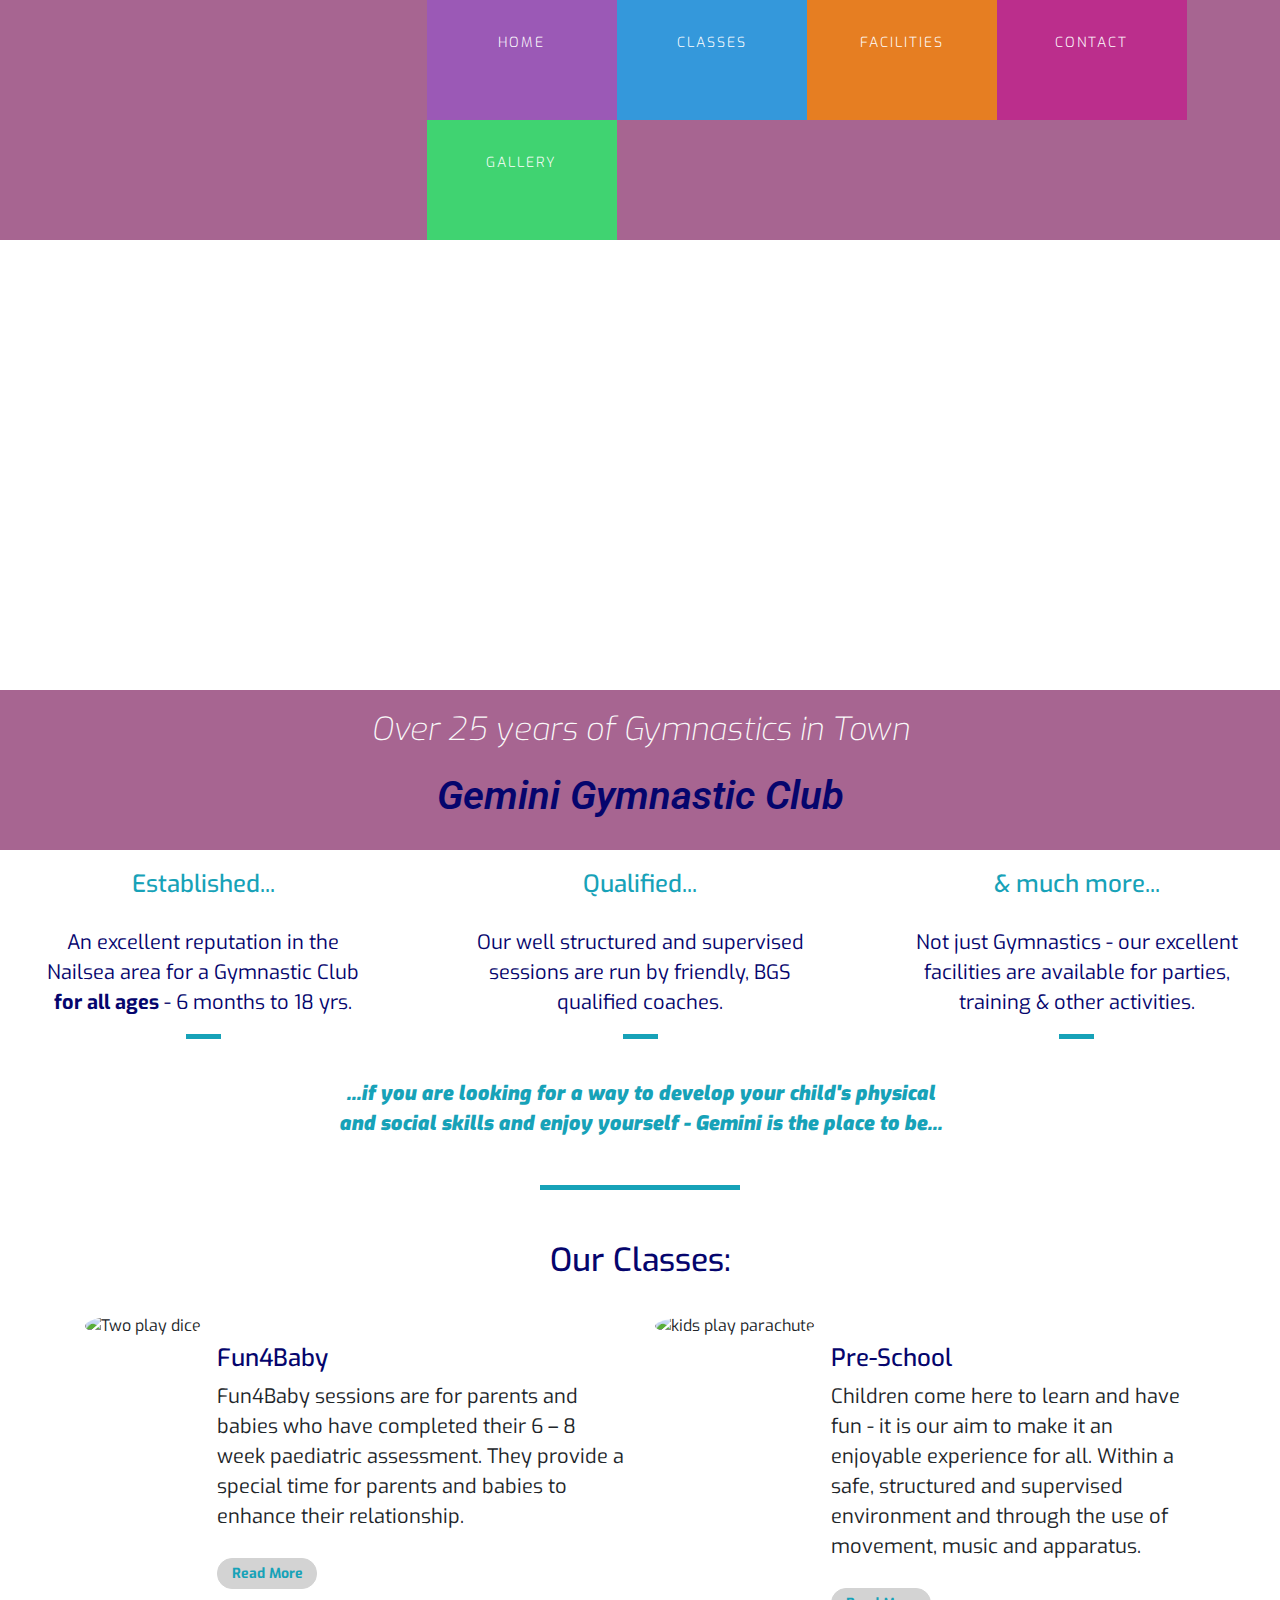
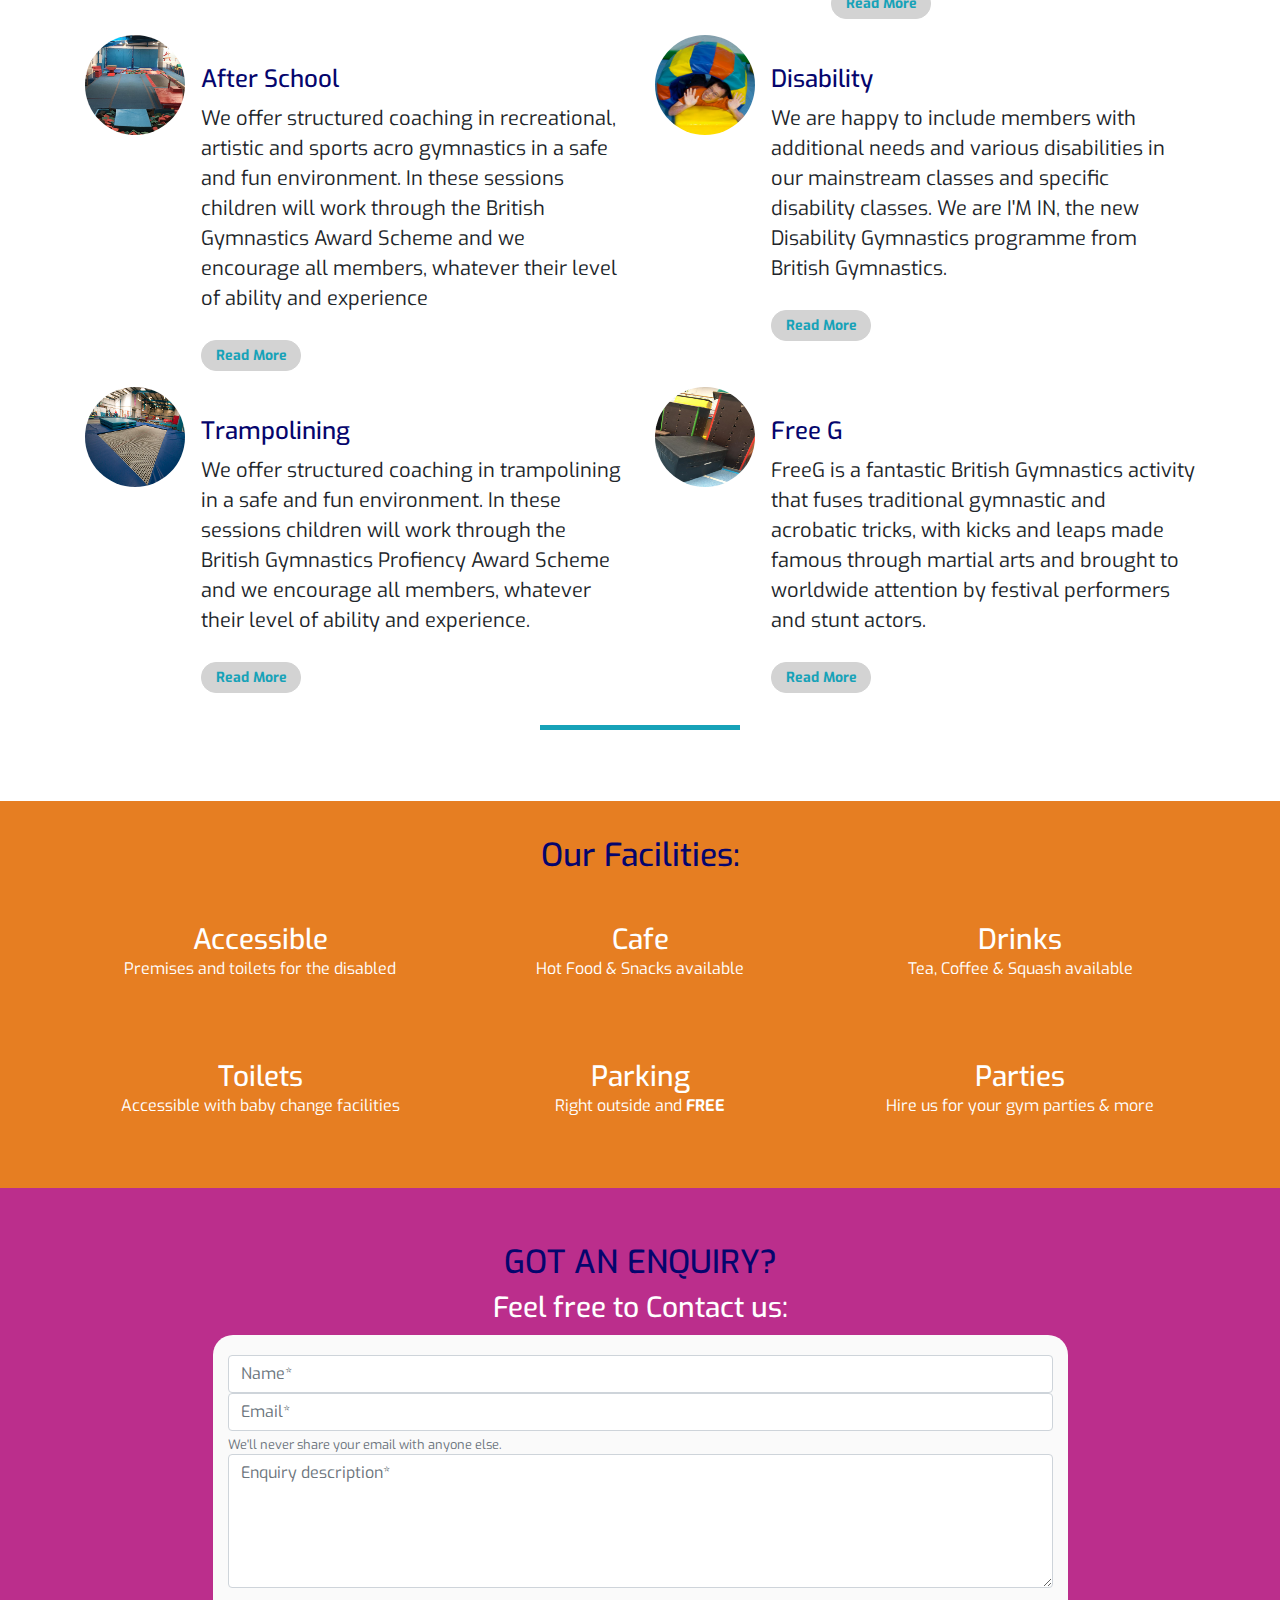
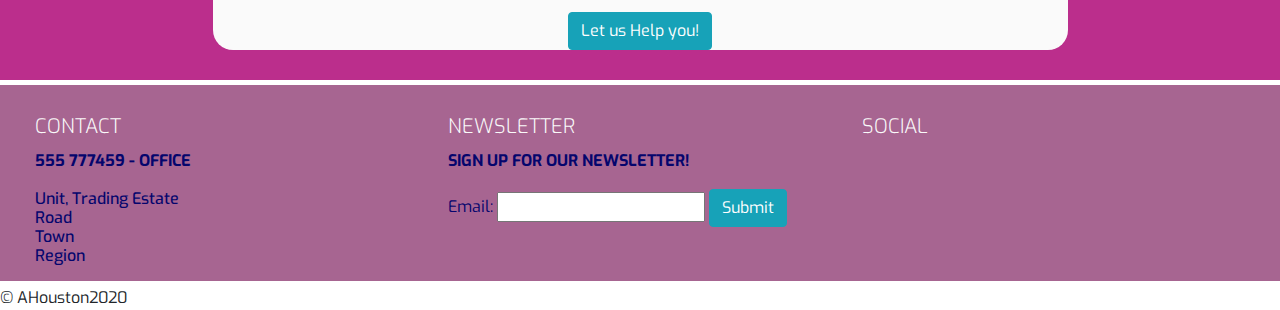
==== index.html @ 7b5960fa "Maint on html files" ====
<!DOCTYPE html>
<html lang="en">
<head>
    <meta charset="UTF-8">
    <meta name="viewport" content="width=device-width, initial-scale=1.0">
    <meta http-equiv="X-UA-Compatible" content="ie=edge">
    <link rel="stylesheet" href="https://stackpath.bootstrapcdn.com/bootstrap/4.4.1/css/bootstrap.min.css" type="text/css">
    <link rel="stylesheet" href="https://cdnjs.cloudflare.com/ajax/libs/hover.css/2.3.1/css/hover-min.css" type="text/css">
    <link rel="stylesheet" href="assets/css/style.css" type="text/css">
    <script src="https://kit.fontawesome.com/8c99f10d69.js" crossorigin="anonymous"></script>
    <title>Gemini Gymnastic Club</title>
</head>
<body>
    <header>
        <div class="row no-gutters bg-color-logo-footer">
            <a href="index.html" class="col-sm-4 logo" aria-hidden="true">
            
            </a>
            <div class="col-md-8">
                <div class="row no-gutters bg-color-name-title">
                    <div class="col">
                        <ul id="nav" class="list-inline menucontainer">
                            <li class="col-6 col-sm-3 ui-menu-color-home list-inline-item menuitem">
                                <a href="index.html" class="hvr-sweep-to-bottom"><i class="fa fa-home" aria-hidden="true"></i><span>Home</span></a>
                            </li>   
                            <li class="col-6 col-sm-3 ui-menu-color-classes list-inline-item menuitem">
                                <a href="classes.html" class="hvr-sweep-to-bottom"><i class="fa fa-heartbeat" aria-hidden="true"></i><span>Classes</span></a>
                            </li>
                            <li class="col-6 col-sm-3 ui-menu-color-facilities list-inline-item menuitem">
                                <a href="facilities.html" class="hvr-sweep-to-bottom"><i class="fa fa-users" aria-hidden="true"></i><span>Facilities</span></a>
                            </li>
                            <li class="col-6 col-sm-3 ui-menu-color-contact list-inline-item menuitem">
                                <a href="contact.html" class="hvr-sweep-to-bottom"><i class="fa fa-comment-o" aria-hidden="true"></i><span>Contact</span></a>
                            </li>
                            <li class="col-6 col-sm-3 ui-menu-color-gallery list-inline-item menuitem">
                                <a href="gallery.html" class="hvr-sweep-to-bottom"><i class="fa fa-camera" aria-hidden="true"></i><span>Gallery</span></a>
                            </li>
                        </ul>
                    </div>    
                </div>
            </div>
        </div> 
    </header>
    <!-- Hero image & Statements -->
    <section>
        <div class="col-12 hero-container">
                
        </div>  
        <div class="col-12 hero-heading">
                <h2><i>Over 25 years of Gymnastics in Town</i></h2><br>
                <h1><i>Gemini Gymnastic Club</i></h1>
        </div>
        <div class="row">
            <div class="col-sm statement-heading">
                <h4>Established...</h4><br>
                <p>
                    An excellent reputation in the <br>
                    Nailsea area for a Gymnastic Club <br>
                    <strong>for all ages</strong> - 6 months to 18 yrs.
                </p>
                <hr class="line-divider--short">
            </div>
            <div class="col-sm statement-heading">
                <h4>Qualified...</h4><br>
                <p>
                    Our well structured and supervised<br> 
                    sessions are run by friendly, BGS<br>
                    qualified coaches.
                </p>
                <hr class="line-divider--short">
            </div>
            <div class="col-sm statement-heading">
                <h4>& much more...</h4><br>
                <p>
                    Not just Gymnastics - our excellent<br> 
                    facilities are available for parties,<br> 
                    training & other activities.
                </p>
                <hr class="line-divider--short">
            </div>
            <div class="col-12 statement-slogan">
                <br>
                <p><strong><i>
                    ...if you are looking for a way to develop your child's physical<br>
                    and social skills and enjoy yourself - Gemini is the place to be...</i></strong><br>
                    <br>
                </p>
                <hr class="line-divider--large">
            </div>  
        </div>
    </section>
    <!-- /.Hero image -->

    <!-- Class features -->
    <section>
       <div class="container-wrapper">
            <div class="container class-container content-container">
                <section class="classes">
                    <div class="row">
                        <div class="col-12 class-header">
                            <h2>Our Classes:</h2>
                            <br>
                        </div>
                    </div>
                    <div class="row">
                        <div class="col-12 col-md-6">
                            <div class="media">
                                <div class="d-none d-sm-block">
                                    <img src="dice-image.jpg" class="rounded-circle mr-3" alt="Two play dice" height="100" width="100">
                                </div>
                                <div class="media-body">
                                    <blockquote class="blockquote class-header">
                                        <h4>Fun4Baby</h4>
                                        <p>Fun4Baby sessions are for parents and babies who have completed 
                                        their 6 – 8 week paediatric assessment. They provide a special time 
                                        for parents and babies to enhance their relationship.
                                        </p>
                                        <p><a class="btn btn-sm btn-light" href="">Read More</a></p>
                                    </blockquote>
                                </div>
                            </div>
                        </div>    
                        <div class="col-12 col-md-6">
                            <div class="media">
                                <div class="d-none d-sm-block">
                                    <img src="pre-school_10.jpg" class="rounded-circle mr-3" alt="kids play parachute" height="100" width="100">
                                </div>
                                <div class="media-body">
                                    <blockquote class="blockquote class-header">
                                        <h4>Pre-School</h4>
                                        <p>Children come here to learn and have fun - it is our
                                        aim to make it an enjoyable experience for all. Within a safe,
                                        structured and supervised environment and through the use
                                        of movement, music and apparatus.
                                        </p>
                                        <p><a class="btn btn-sm btn-light" href="">Read More</a></p>
                                    </blockquote>
                                </div>
                            </div>
                        </div>
                        <div class="col-12 col-md-6">
                            <div class="media">
                                <div class="d-none d-sm-block">
                                    <img src="run-track3.jpg" class="rounded-circle mr-3" alt="gymnastic running track" height="100" width="100">
                                </div>
                                <div class="media-body">
                                    <blockquote class="blockquote class-header">
                                        <h4>After School</h4>
                                        <p>We offer structured coaching in recreational, artistic and sports acro gymnastics 
                                        in a safe and fun environment. In these sessions children will work through 
                                        the British Gymnastics Award Scheme and we encourage all members, whatever their
                                        level of ability and experience
                                        </p>
                                        <p><a class="btn btn-sm btn-light" href="">Read More</a></p>
                                    </blockquote>
                                </div>
                            </div>
                        </div>
                        <div class="col-12 col-md-6">
                            <div class="media">
                                <div class="d-none d-sm-block">
                                    <img src="disability_02.jpg" class="rounded-circle mr-3" alt="Person in a play hoop" height="100" width="100">
                                </div>
                                <div class="media-body">
                                    <blockquote class="blockquote class-header">
                                        <h4>Disability</h4>
                                        <p>We are happy to include members with additional needs and various disabilities in our mainstream classes
                                        and specific disability classes. We are I'M IN, the new Disability Gymnastics programme 
                                        from British Gymnastics.
                                        </p>
                                        <p><a class="btn btn-sm btn-light" href="">Read More</a></p>
                                    </blockquote>
                                </div>
                            </div>
                        </div>
                        <div class="col-12 col-md-6">
                            <div class="media">
                                <div class="d-none d-sm-block">
                                    <img src="trampolining-image.jpg" class="rounded-circle mr-3" alt="Trampolines" height="100" width="100">
                                </div>
                                <div class="media-body">
                                    <blockquote class="blockquote class-header">
                                        <h4>Trampolining</h4>
                                        <p>We offer structured coaching in trampolining in a safe and fun environment. 
                                        In these sessions children will work through the British Gymnastics Profiency Award 
                                        Scheme and we encourage all members, whatever their level of ability and experience.
                                        </p>
                                        <p><a class="btn btn-sm btn-light" href="">Read More</a></p>
                                    </blockquote>
                                </div>
                            </div>
                        </div>
                        <div class="col-12 col-md-6">
                            <div class="media">
                                <div class="d-none d-sm-block">
                                    <img src="free-g-block.jpg" class="rounded-circle mr-3" alt="Trampolines" height="100" width="100">
                                </div>
                                <div class="media-body">
                                    <blockquote class="blockquote class-header">
                                        <h4>Free G</h4>
                                        <p>FreeG is a fantastic British Gymnastics activity that fuses traditional gymnastic 
                                        and acrobatic tricks, with kicks and leaps made famous through martial arts and 
                                        brought to worldwide attention by festival performers and stunt actors.
                                        </p>
                                        <p><a class="btn btn-sm btn-light" href="">Read More</a></p>
                                    </blockquote>
                                </div>
                            </div>
                        </div>
                    <hr class="line-divider--large">
                    </div>
                </section>
            </div>
        </div>
    </section>
    <!-- /.Class features -->

    <!-- Facility features -->
    <section>
        <div class="container-wrapper container-wrapper--orange">
            <div class="container class-container content-container">
                <section class="facilities">
                    <div class="row">
                        <div class="col-12 class-header">
                            <h2>Our Facilities:</h2>
                        </div>
                        <div class="col-12 col-md-4 col-lg-4">
                            <div class="facility"><br>
                                <h3><i class="fa fa-wheelchair"></i> Accessible</h3>
                                <p>Premises and toilets for the disabled</p>
                            </div>
                        </div>
                        <div class="col-12 col-md-4 col-lg-4">
                            <div class="facility"><br>
                                <h3><i class="fa fa-utensils"></i> Cafe</h3>
                                <p> Hot Food & Snacks available</p>
                            </div>
                        </div>
                        <div class="col-12 col-md-4 col-lg-4">
                            <div class="facility"><br>
                                <h3><i class="fa fa-coffee"></i> Drinks</h3>
                                <p>Tea, Coffee & Squash available</p>
                            </div>
                        </div>
                        <div class="col-12 col-md-4 col-lg-4">
                            <div class="facility"><br>
                                <h3><i class="fa fa-restroom"></i> Toilets</h3>
                                <p>Accessible with baby change facilities</p>
                            </div>
                        </div>
                        <div class="col-12 col-md-4 col-lg-4">
                            <div class="facility"><br>
                                <h3><i class="fas fa-parking"></i> Parking</h3>
                                <p>Right outside and <strong>FREE</strong></p>
                            </div>
                        </div>
                        <div class="col-12 col-md-4 col-lg-4">
                            <div class="facility"><br>
                                <h3><i class="fa fa-birthday-cake"></i> Parties</h3>
                                <p>Hire us for your gym parties & more</p>
                            </div>
                        </div>
                    </div>
                </section>
            </div>
        </div>    
    </section>
    <!-- /.Facility features -->

    <!-- Contact information -->
    <section>
        <div class="container-wrapper container-wrapper--pink">
            <div class="container class-container content-container">
                <section class="facilities">
                    <div class="row">
                        <div class="col-12 contact-heading class-header">
                            <h2 class="uppercase">Got an Enquiry?</h2>
                            <h3 class="text-center">Feel free to Contact us:</h3>
                        </div>

                        <div class="col-12 center-form">
                            <form method="POST" action="https://formdump.codeinstitute.net/" target="_blank">
                                <input type="text" name="name" id="fullname" class="form-control" placeholder="Name*" required>
                                <input type="email" name="email" id="emailaddress" class="form-control" placeholder="Email*" required>
                                <small id="emailHelp" class="form-text text-muted">We'll never share your email with anyone else.</small>
                                <textarea rows="5" name="generalenquiry" id="generalenquiry" class="form-control" placeholder="Enquiry description*" required></textarea><br>
                                <div class="form-row text-center">
                                    <div class="col">
                                        <input class="btn btn-primary btn-info" type="submit" value="Let us Help you!">
                                    </div>
                                </div>
                            </form>
                        </div>
                    </div>
                </section>
            </div>
        </div>       
    </section>
    <!-- /.Contact information -->

    <footer class="container-fluid bg-color-logo-footer">
        <div id="footer-details" class="row">
            <div class="col-sm-4">
                <h5 class="uppercase general-sub">Contact</h5>
                <p class="inline-block uppercase">
                    <strong>555 777459 - Office</strong><br>
                    <h6>Unit, Trading Estate<br>
                    Road<br>
                    Town<br>
                    Region</h6>
                </p>
            </div>
            <div class="col-sm-4">
                <h5 class="uppercase general-sub">Newsletter</h5>
                <p class="inline-block uppercase">
                    <strong>Sign Up for our Newsletter!</strong>
                </p>
                <form method="POST" action="https://formdump.codeinstitute.net/" target="_blank">
                    <label>Email: </label> 
                    <input type="email" name="email" required>
                    <input class="btn btn-primary btn-info" type="submit" value="Submit">
                </form>
            </div>
            <div class="col-sm-4">
                <h5 class="uppercase general-sub">Social</h5>
                <ul class="list-inline social-links">
                    <li class="list-inline-item">
                        <a target="_blank" href="#">
                            <i class="fa fa-facebook" aria-hidden="true"></i>
                            <span class="sr-only">Facebook</span>
                        </a>
                    </li>
                    <li class="list-inline-item">
                        <a target="_blank" href="#">
                            <i class="fa fa-twitter" aria-hidden="true"></i>
                            <span class="sr-only">Twitter</span>
                        </a>
                    </li>
                    <li class="list-inline-item">
                        <a target="_blank" href="#">
                            <i class="fa fa-linkedin" aria-hidden="true"></i>
                            <span class="sr-only">LinkedIn</span>
                        </a>
                    </li>
                    <li class="list-inline-item">
                        <a target="_blank" href="#">
                            <i class="fa fa-instagram" aria-hidden="true"></i>
                            <span class="sr-only">Instagram</span>
                        </a>
                    </li>
                    <li class="list-inline-item">
                        <a target="_blank" href="#">
                            <i class="fa fa-youtube" aria-hidden="true"></i>
                            <span class="sr-only">YouTube</span>
                        </a>
                    </li>
                </ul>
            </div>        
        </div>
    </footer>
</body>
</html>
© AHouston2020
---- assets/css/style.css ----
@import url('https://fonts.googleapis.com/css2?family=Roboto:100,200,300,400,500,600,700|Exo:100,200,300,400,500,600,700');

body {
    font-family: "Exo", sans-serif;
}

.container-wrapper {}

.container-wrapper--orange {
    background-color: #e67e22;
    color: white;
    margin-top: 0;
}

.container-wrapper--pink {
    background-color: rgb(187, 46, 140);
    color: white;
    margin-top: 0;
}

/* All images taking from original photos with permission from Gemini Gymnastic Club*/
.hero-container {
    height: 450px;
    width: 100%;

    background: url("../images/hire-us-image.jpg") no-repeat; 
    -webkit-background-size: cover;
    -moz-background-size: cover;
    -o-background-size: cover;
    background-size: cover;

    position: relative;
}

/*----------------------------------Colours */

.bg-color-logo-footer {
    background-color: rgb(167, 101, 145); 
}

.ui-menu-color-home {
    background-color: #9b59b6;
}

.ui-menu-color-classes {
    background-color: #3498db;
}

.ui-menu-color-facilities {
    background-color: #e67e22;
}

.ui-menu-color-contact {
    background-color: rgb(187, 46, 140);
}

.ui-menu-color-gallery {
    background-color: #40d371;
}

/*---------------------------------- Paddings/margins/text */

h1,
h2,
h3,
h4 {
    margin: 0;
}

.uppercase {
    text-transform: uppercase;
}

.general-sub {
    font-family: "Exo", sans-serif;
    font-weight: 300;
    color: #fafafa;
}

.general-sub h6 {ecial 
    margin-bottom: 0;
}

.inline-block {
    display: inline-block;
}

/*----------------------------------Dividers */

.line-divider {
    height:5px; 
    border:0; 
    background-color:#17a2b8; 
    width: 75px; 
    text-align:center; 
    margin: 10, 0, 20, 0 auto;
}

.line-divider--short {
    height:5px; 
    border:0; 
    background-color:#17a2b8; 
    width: 35px; 
    text-align:center;
}

.line-divider--large {
    height:5px; 
    border:0; 
    background-color:#17a2b8; 
    width: 200px; 
    text-align:center;
}

/*----------------------------------Heading */

header {
    margin: 0;
}

/* Logo provided with agreement from the Gemini Gymnastic club*/
.logo {
    background-image: url("../images/gemini-logo.png");
    background-size: 350px;
    background-position: center;
    background-repeat: no-repeat;
    margin-top: 5px;
    min-height: 120px;
    transition: all 0.35s ease-in-out;
    -moz-transition: all 0.35s ease-in-out;
    -webkit-transition: all 0.35s ease-in-out;
    -o-transition: all 0.35s ease-in-out;
}

.list-inline-item:not(:last-child) {
    margin: 0;
}

.menucontainer {
    font-size: 0;
}

#nav {
    margin: 0;
    float: right;
}

#nav li {
    font-size: 14px;
    padding: 0;
}

.menuitem {
    height: 120px;
    width: 190px;
    text-align: center;
    padding: 0;

}

.menuitem a {
    width: 100%;
    text-decoration: none;
    color: #fff;
    height: 100px;
}

.menuitem a i {
    padding-top: 22px;
    display: block;
    color: #fafafa;
    font-size: 26px;
}

.menuitem span {
    display: block;
    width: 100%;
    padding-top: 10px;
    text-align: center;
    text-transform: uppercase;
    font-size: 14px;
    font-weight: 300;
    letter-spacing: 2px;
} 

.hero-heading {
    text-align: center;
    background-color: rgb(167, 101, 145);
    padding-top: 20px;
    padding-bottom: 30px;
}

.hero-heading h2 {
    font-family: "Exo", sans-serif;
    font-weight: 200;   
    color: #fafafa;
}

.hero-heading h1 {
    font-family: "Roboto", sans-serif;
    font-weight: 600;
    color: #05056d;
}

.class-header h2 {
    margin-top: 0;
    margin-bottom: 10px;
    font-family: "Exo", sans-serif;
    text-align: center;
    color: #05056d;
}

.class-header h4, h5 {
    margin-top: 0;
    margin-bottom: 10px;
    font-family: "Exo", sans-serif;
    text-align: left;
    padding-top: 30px;
    color: #05056d;
}

/*----------------------------------Hover.css */

.hvr-sweep-to-bottom:before {
    background: rgba(0, 0, 0, 0.2);
    height: 120px;
}

.class-header .btn:hover {
    background-color: #17a2b8;
    border-color: #17a2b8;
    color: white;
}

/*----------------------------------Footer */

footer {
    background-color: rgb(204, 161, 190);
    color: #05056d;
    min-height: 120px;
    margin: 0;
}

.social-links {
    padding-bottom: 15px;
}

.social-links li a i {
    width: 35px;
    height: 35px;
    padding: 12px 0;
    border-radius: 50%;
    font-size: 15px;
    line-height: 7px;
    text-align: center;
    color: #17a2b8;
    background: #05056d;
    transition: all 0.35s ease-in-out;
    -moz-transition: all 0.35s ease-in-out;
    -webkit-transition: all 0.35s ease-in-out;
    -o-transition: all 0.35s ease-in-out;
}

.social-links li a i:hover {
    background: #17a2b8;
    color: #05056d;
}

#footer-details {
    padding: 0px;
    margin: 5px;
}

/*----------------------------------Sections */

.statement-heading {
    text-align: center;
    padding-top: 20px;
    color: #17a2b8;
}

.statement-heading p {
    margin-top: 5px;
    font-size: 20px;
    margin-bottom: 0px;
    color: #05056d;
}

.statement-slogan p {
    text-align: center;
    font-weight: 700;
    font-size: 20px;
    margin: 0px;
    padding: 0px;
    color: #17a2b8;
}

.content-container {
    padding-top: 35px;
    padding-bottom: 30px;
}

.classes {
    margin-bottom: 25px;
}

.facility {
    text-align: center;
    margin-bottom: 40px;
}

.facility i {
    margin-bottom: 20px;
    font-size: 55px;
    line-height: 45px;
}

.cafe-container {
    height: 600px;
    width: 100%;

    background: url("../images/coffee-bar.jpg") no-repeat;
    background-position: bottom left; 
    -webkit-background-size: cover;
    -moz-background-size: cover;
    -o-background-size: cover;
    background-size: cover;

    display: flex;
    align-items: center;
    justify-content: center;
    
    position: relative;
}

.party-container {
    height: 600px;
    width: 100%;

    background: url("../images/party-balloons.jpg") no-repeat; 
    -webkit-background-size: cover;
    -moz-background-size: cover;
    -o-background-size: cover;
    background-size: cover;

    display: flex;
    align-items: center;
    justify-content: center;

    position: relative;
}

.hire-us-container {
    height: 600px;
    width: 100%;

    background: url("../images/hire-us-image.jpg") no-repeat; 
    -webkit-background-size: cover;
    -moz-background-size: cover;
    -o-background-size: cover;
    background-size: cover;

    display: flex;
    align-items: center;
    justify-content: center;

    position: relative;
}

.opaque-overlay {
    position: absolute;
    top: 0;
    left: 0;
    height: 100%;
    width: 100%;
    background-color: rgba(0, 0, 0, 0.5);
}

.classes-container {
    height: 100vh;
    padding-left: 40px;
    padding-right: 40px;
    background-color: #3498db;
}

/*---------------------------------- Jumbotron */

.jumbotron {
    background-color: transparent;
}

.jumbotron-header {
    color: white;
    font-weight: bold;
    margin-bottom: 30px;
}

.jumbotron .lead {
    margin: 25px;
    color: white;
}

/*----------------------------------Buttons */

.class-header .btn {
    background-color: lightgrey;
    border-color: lightgrey;
    border-radius: 15px;
    min-width: 100px;
    font-weight: bold;
    margin-top: 10px;
    color: #17a2b8;
}

/*----------------------------------Contact Form */

.contact-heading {
    font-family: "Exo", sans-serif;
    font-weight: 300;
    margin-top: 20px;
    margin-bottom: 10px;
}

.center-form {
    padding-top: 10px;
    margin: 0 auto;
    max-width: 75%;
    background-color: #fafafa;
    border-radius: 20px;
}

/*----------------------------------Media Queries */

@media(min-width: 992px) {
    .center-form {
        padding-top: 20px;
        min-height: 240px;
        margin: 0 auto;
        max-width: 75%;
    }
}
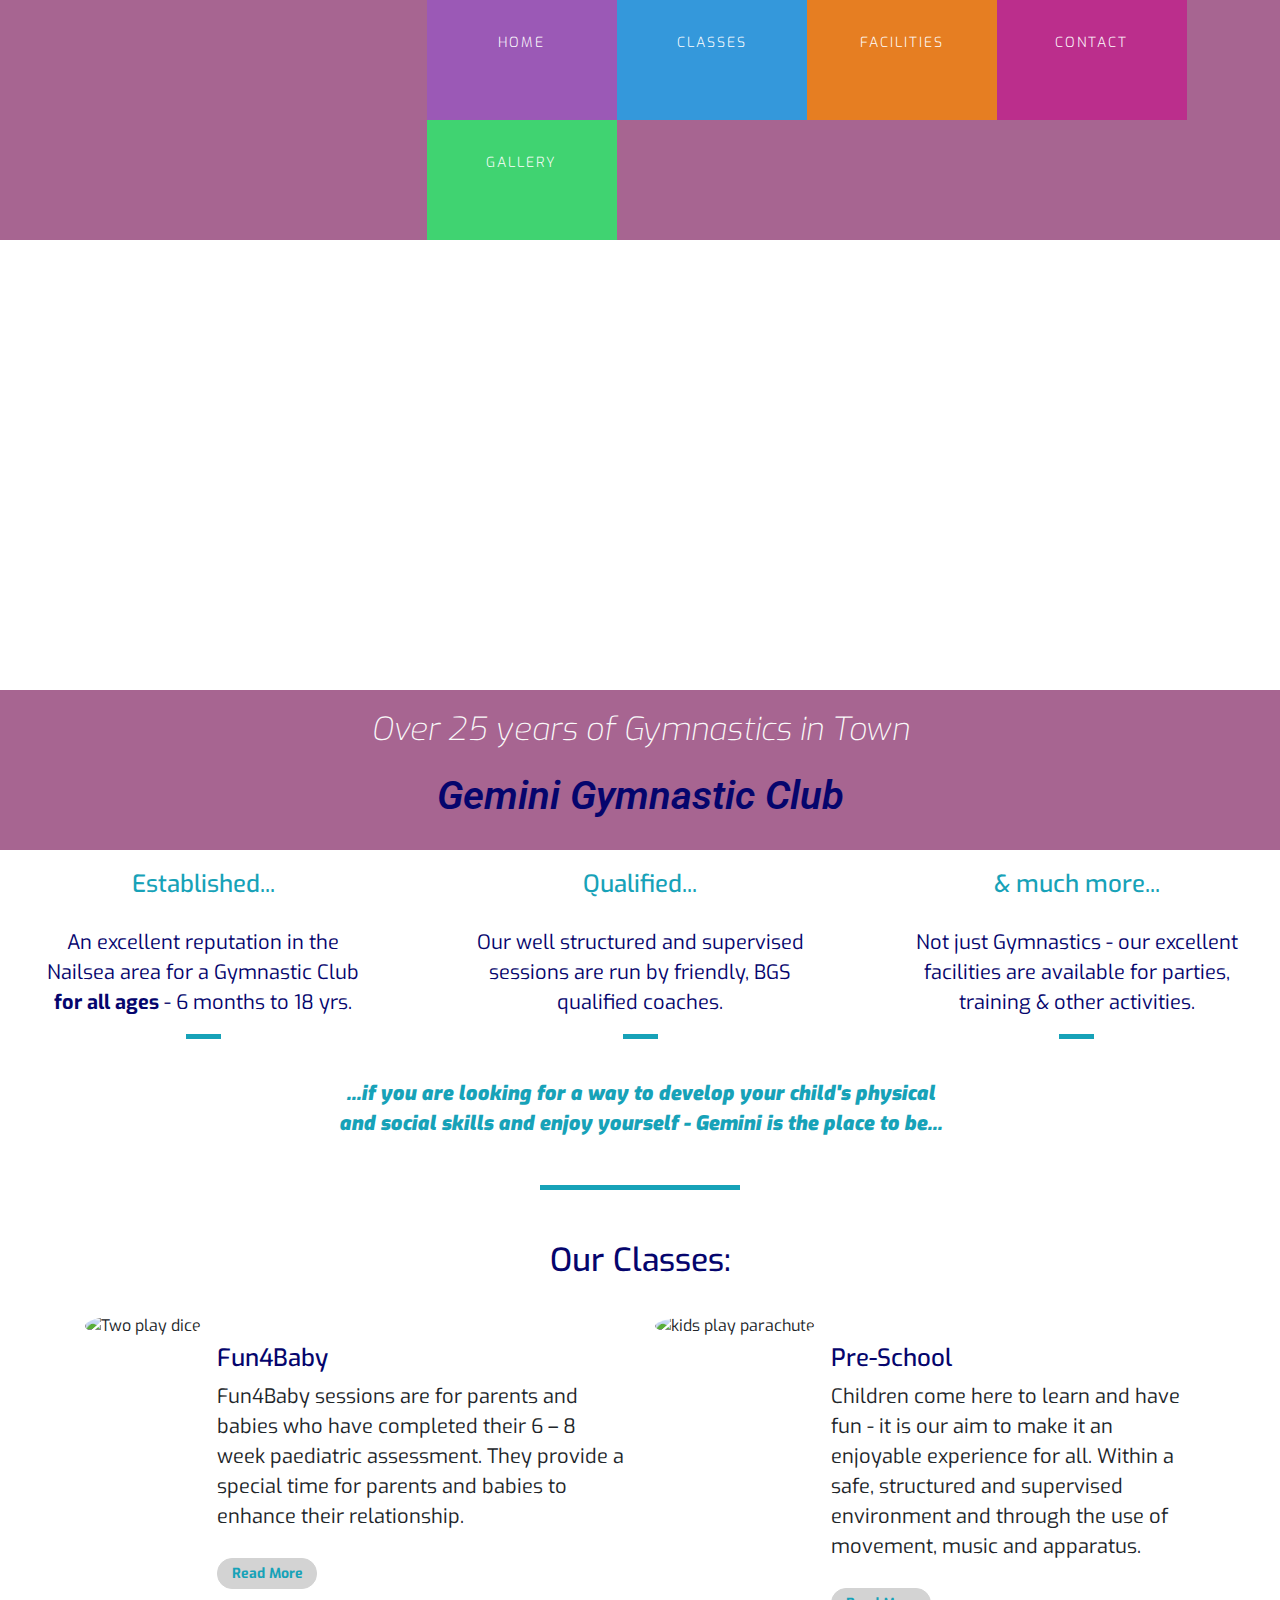
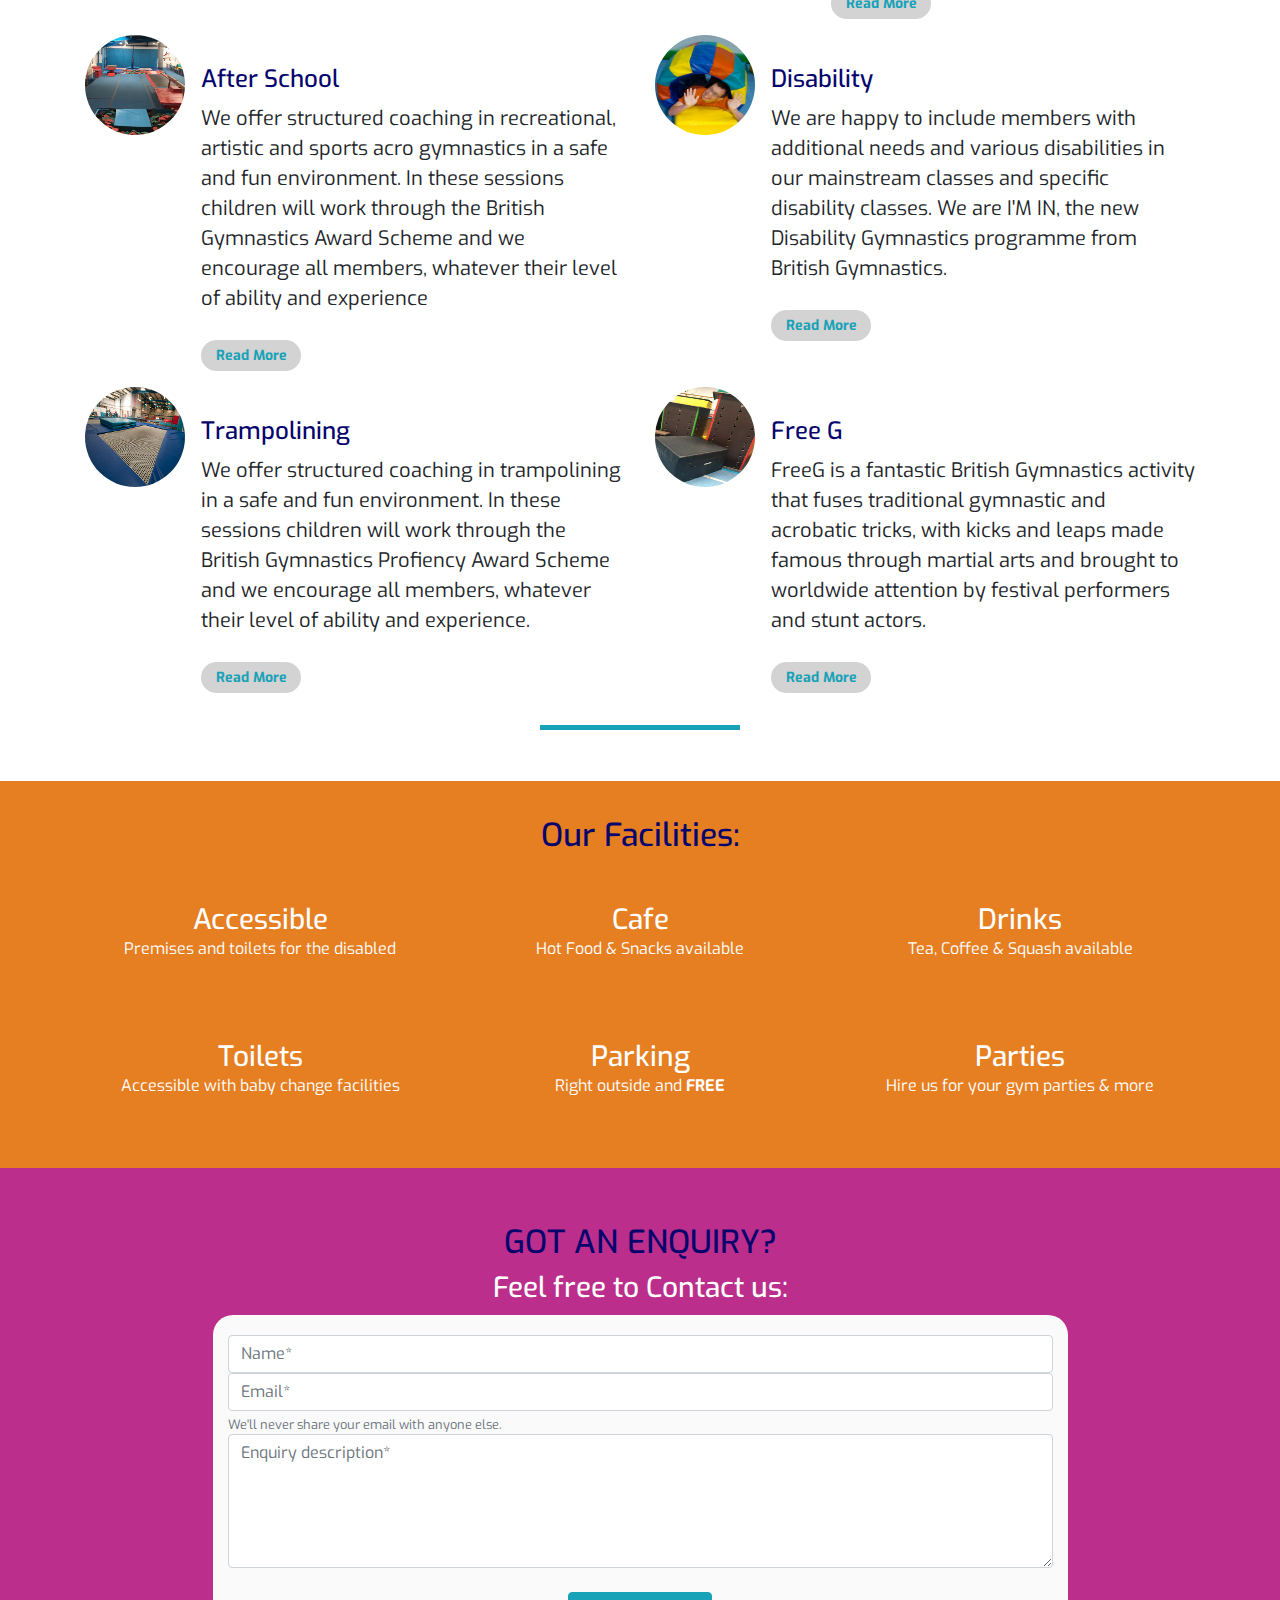
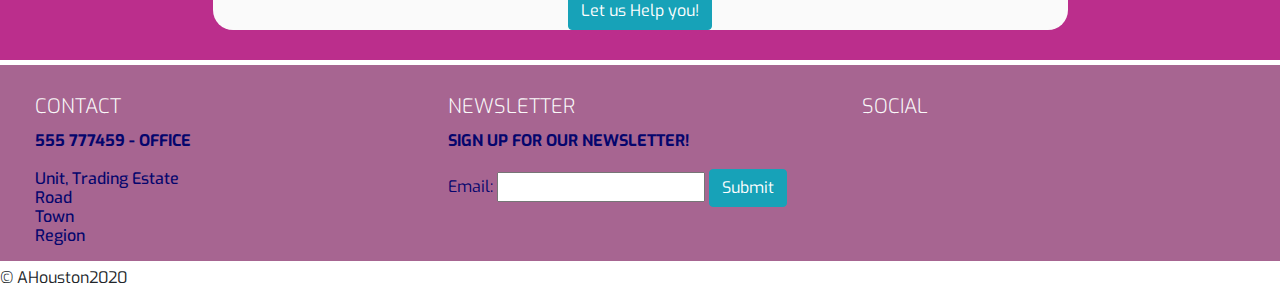
==== commit 9cae0987: "Additional Classes.html structure and styling" ====
--- a/index.html
+++ b/index.html
@@ -115,7 +115,7 @@
                                         their 6 – 8 week paediatric assessment. They provide a special time 
                                         for parents and babies to enhance their relationship.
                                         </p>
-                                        <p><a class="btn btn-sm btn-light" href="">Read More</a></p>
+                                        <p><a class="btn btn-sm btn-light" href="/classes.html">Read More</a></p>
                                     </blockquote>
                                 </div>
                             </div>
@@ -133,7 +133,7 @@
                                         structured and supervised environment and through the use
                                         of movement, music and apparatus.
                                         </p>
-                                        <p><a class="btn btn-sm btn-light" href="">Read More</a></p>
+                                        <p><a class="btn btn-sm btn-light" href="/classes.html">Read More</a></p>
                                     </blockquote>
                                 </div>
                             </div>
@@ -146,12 +146,12 @@
                                 <div class="media-body">
                                     <blockquote class="blockquote class-header">
                                         <h4>After School</h4>
-                                        <p>We offer structured coaching in recreational, artistic and sports acro gymnastics 
-                                        in a safe and fun environment. In these sessions children will work through 
-                                        the British Gymnastics Award Scheme and we encourage all members, whatever their
-                                        level of ability and experience
-                                        </p>
-                                        <p><a class="btn btn-sm btn-light" href="">Read More</a></p>
+                                        <p>We offer structured coaching in recreational, artistic and 
+                                        sports acro gymnastics in a safe and fun environment. 
+                                        In these sessions children will work through the British Gymnastics Award Scheme 
+                                        and we encourage all members, whatever their level of ability and experience
+                                        </p>
+                                        <p><a class="btn btn-sm btn-light" href="/classes.html">Read More</a></p>
                                     </blockquote>
                                 </div>
                             </div>
@@ -168,7 +168,7 @@
                                         and specific disability classes. We are I'M IN, the new Disability Gymnastics programme 
                                         from British Gymnastics.
                                         </p>
-                                        <p><a class="btn btn-sm btn-light" href="">Read More</a></p>
+                                        <p><a class="btn btn-sm btn-light" href="/classes.html">Read More</a></p>
                                     </blockquote>
                                 </div>
                             </div>
@@ -185,7 +185,7 @@
                                         In these sessions children will work through the British Gymnastics Profiency Award 
                                         Scheme and we encourage all members, whatever their level of ability and experience.
                                         </p>
-                                        <p><a class="btn btn-sm btn-light" href="">Read More</a></p>
+                                        <p><a class="btn btn-sm btn-light" href="/classes.html">Read More</a></p>
                                     </blockquote>
                                 </div>
                             </div>
@@ -202,7 +202,7 @@
                                         and acrobatic tricks, with kicks and leaps made famous through martial arts and 
                                         brought to worldwide attention by festival performers and stunt actors.
                                         </p>
-                                        <p><a class="btn btn-sm btn-light" href="">Read More</a></p>
+                                        <p><a class="btn btn-sm btn-light" href="/classes.html" target="">Read More</a></p>
                                     </blockquote>
                                 </div>
                             </div>
--- a/assets/css/style.css
+++ b/assets/css/style.css
@@ -77,7 +77,7 @@
     color: #fafafa;
 }
 
-.general-sub h6 {ecial 
+.general-sub h6 { 
     margin-bottom: 0;
 }
 
@@ -111,6 +111,15 @@
     width: 200px; 
     text-align:center;
 }
+
+.line-divider--classes {
+    height:5px; 
+    border:0; 
+    background-color:#05056d; 
+    width: 200px; 
+    text-align:center;
+}
+
 
 /*----------------------------------Heading */
 
@@ -219,6 +228,20 @@
     color: #05056d;
 }
 
+.classes-table {
+    background-color: #05056d;
+    color: #17a2b8;
+    width: 110%;
+    margin-top: 20px;
+}
+
+.classes-table2 {
+    background-color: #05056d;
+    color: #17a2b8;
+    width: 90%;
+    margin-top: 10px;
+}
+
 /*----------------------------------Hover.css */
 
 .hvr-sweep-to-bottom:before {
@@ -301,7 +324,7 @@
 }
 
 .classes {
-    margin-bottom: 25px;
+    margin-bottom: 5px;
 }
 
 .facility {
@@ -377,7 +400,7 @@
 }
 
 .classes-container {
-    height: 100vh;
+    height: 100%;
     padding-left: 40px;
     padding-right: 40px;
     background-color: #3498db;
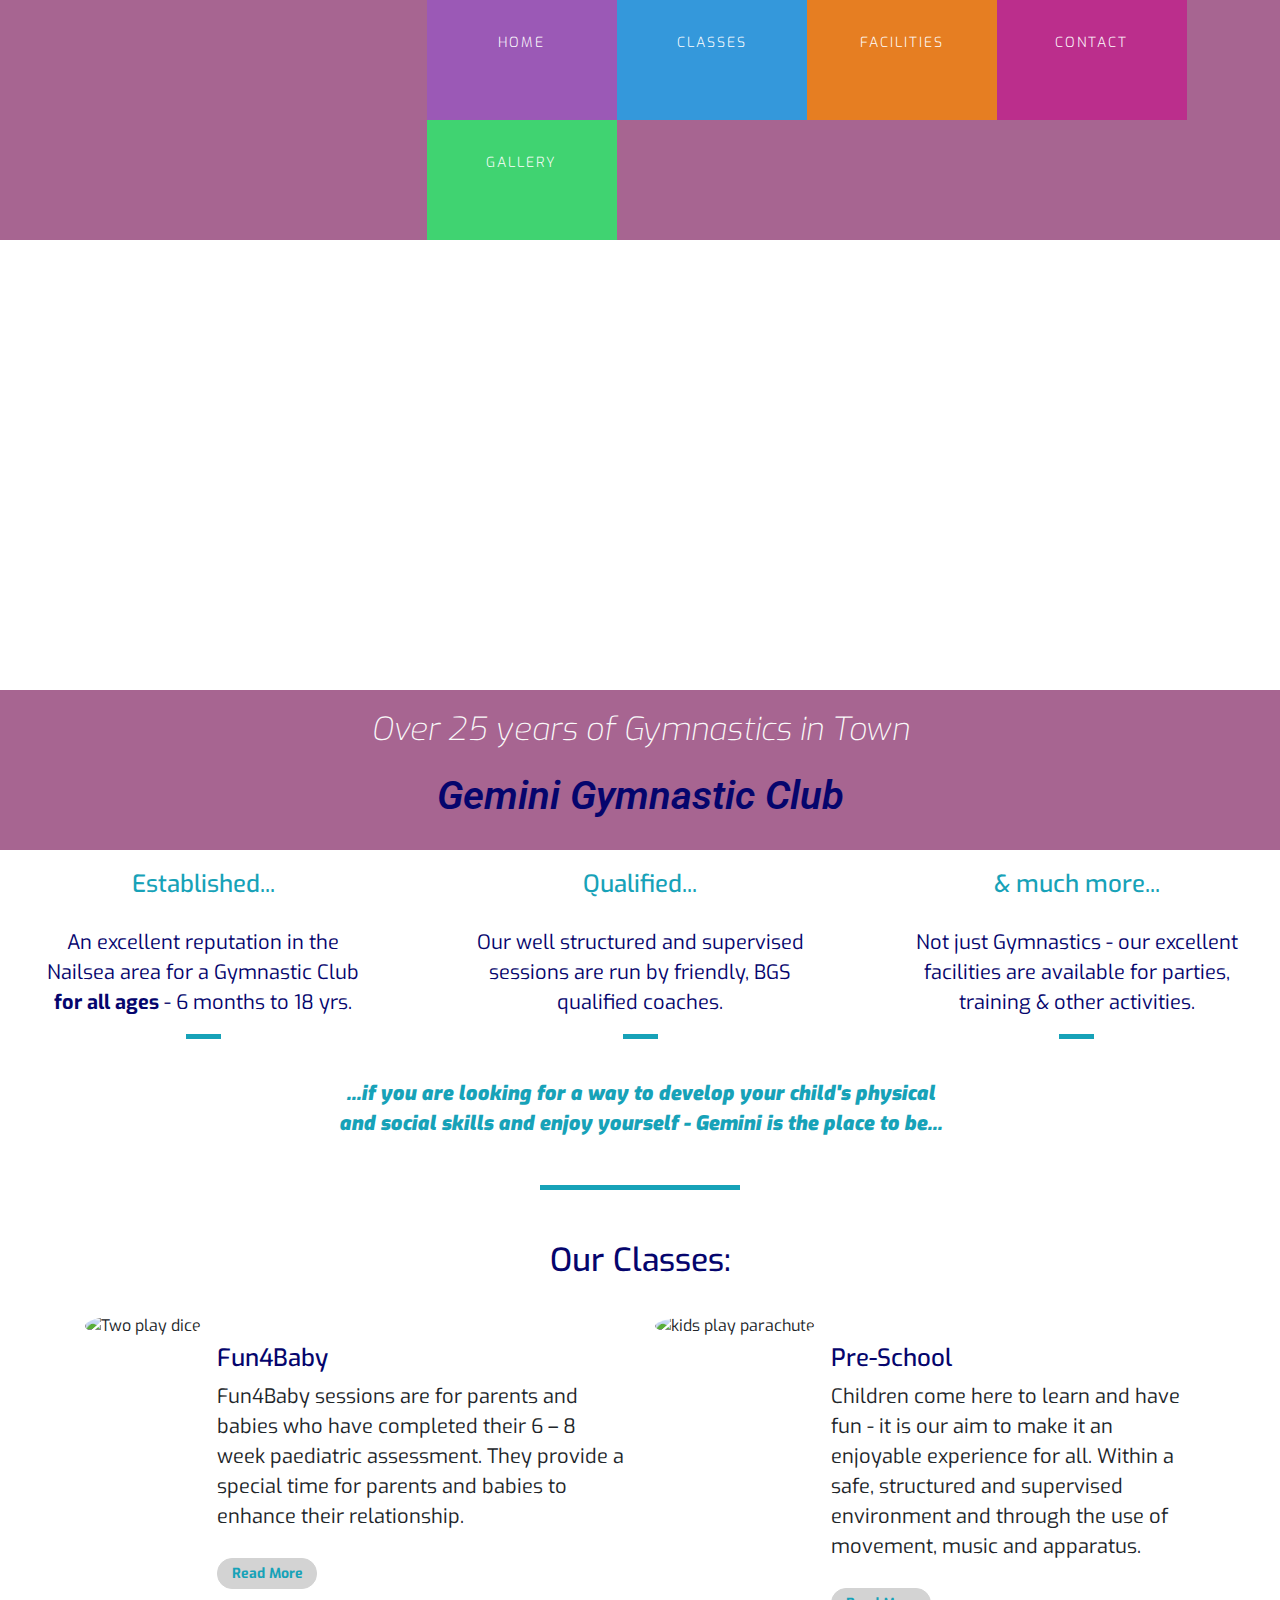
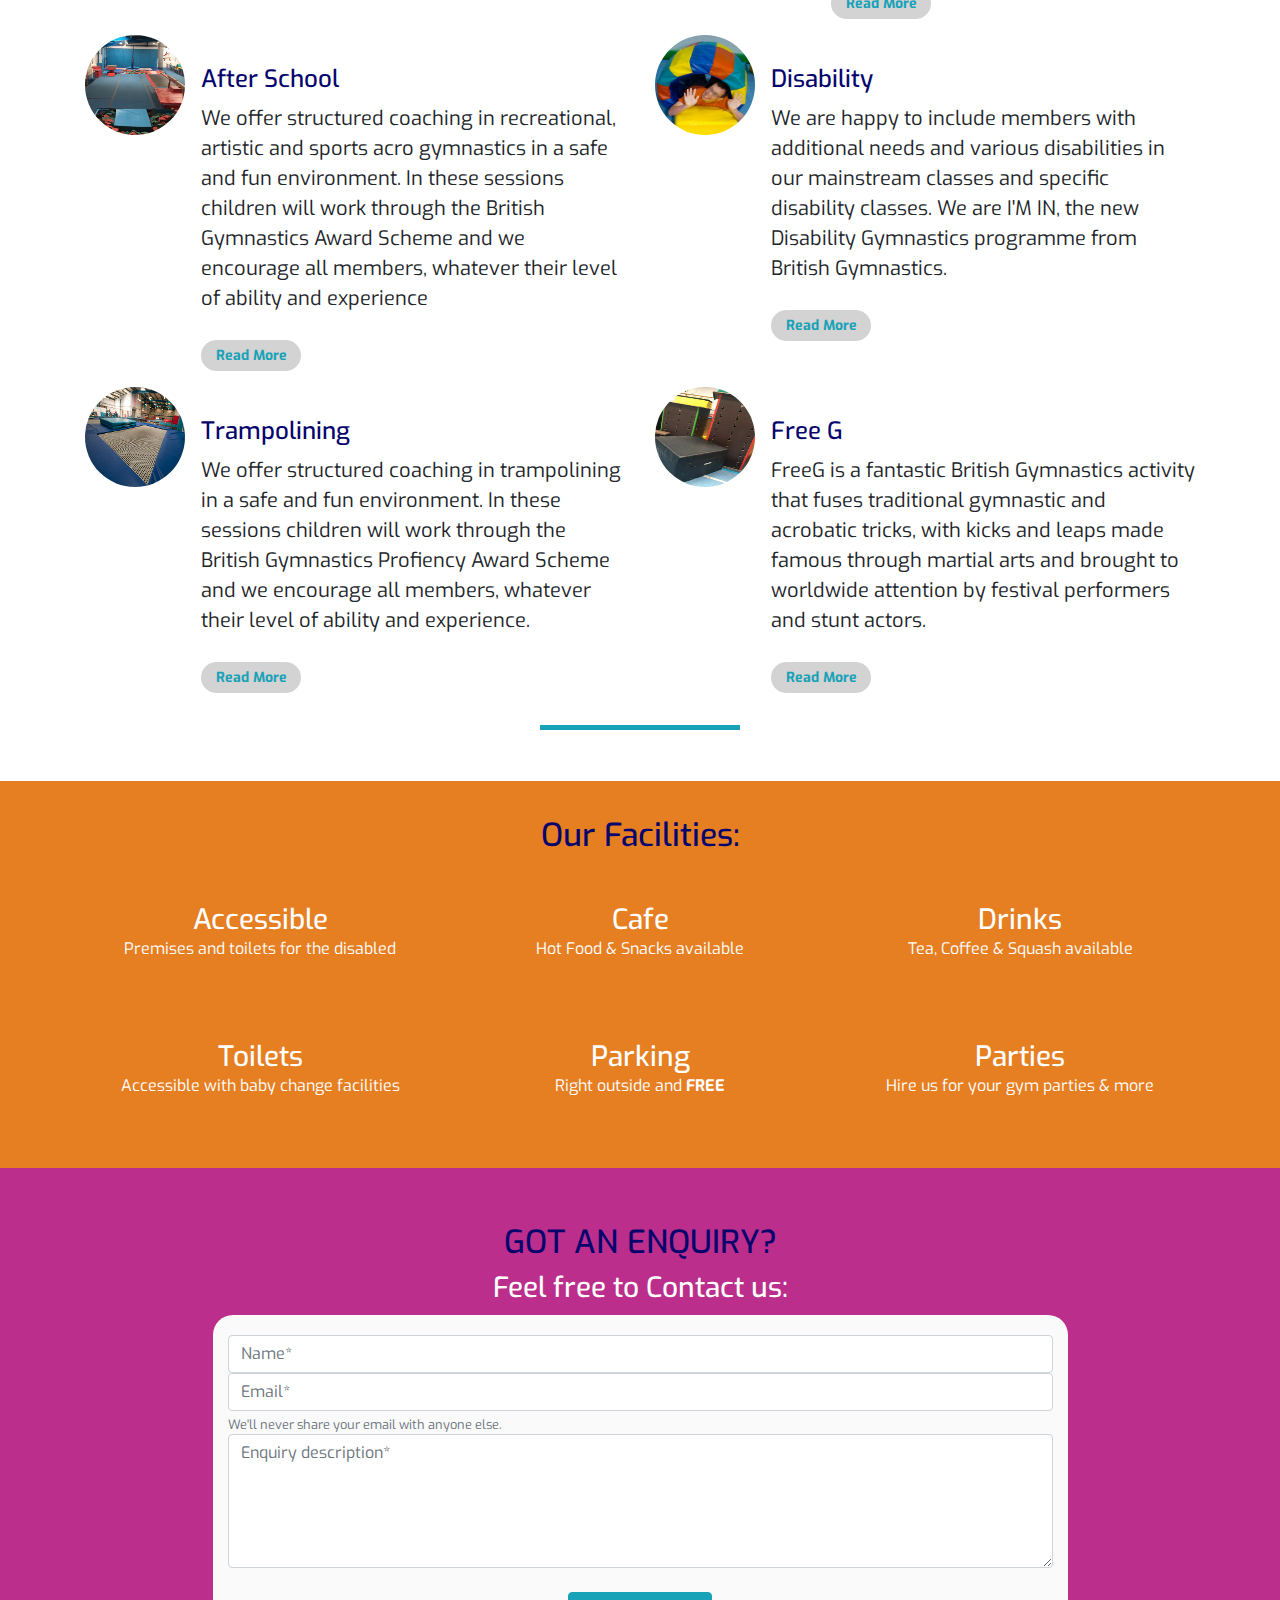
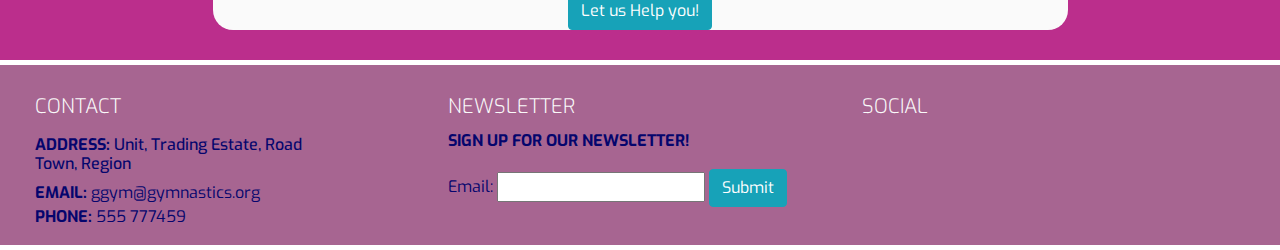
==== commit 46767acf: "Maint on all pages and improved gallery.html" ====
--- a/index.html
+++ b/index.html
@@ -193,7 +193,7 @@
                         <div class="col-12 col-md-6">
                             <div class="media">
                                 <div class="d-none d-sm-block">
-                                    <img src="free-g-block.jpg" class="rounded-circle mr-3" alt="Trampolines" height="100" width="100">
+                                    <img src="free-g-block.jpg" class="rounded-circle mr-3" alt="blocks for jumping over" height="100" width="100">
                                 </div>
                                 <div class="media-body">
                                     <blockquote class="blockquote class-header">
@@ -279,7 +279,7 @@
                         </div>
 
                         <div class="col-12 center-form">
-                            <form method="POST" action="https://formdump.codeinstitute.net/" target="_blank">
+                            <form>
                                 <input type="text" name="name" id="fullname" class="form-control" placeholder="Name*" required>
                                 <input type="email" name="email" id="emailaddress" class="form-control" placeholder="Email*" required>
                                 <small id="emailHelp" class="form-text text-muted">We'll never share your email with anyone else.</small>
@@ -302,12 +302,13 @@
         <div id="footer-details" class="row">
             <div class="col-sm-4">
                 <h5 class="uppercase general-sub">Contact</h5>
-                <p class="inline-block uppercase">
-                    <strong>555 777459 - Office</strong><br>
-                    <h6>Unit, Trading Estate<br>
-                    Road<br>
-                    Town<br>
-                    Region</h6>
+                <p>
+                    <h6><strong>ADDRESS:</strong> Unit, Trading Estate, Road<br>
+                    Town, Region</h6>
+                
+                    <strong>EMAIL:</strong> ggym@gymnastics.org<br>
+                
+                    <strong>PHONE:</strong> 555 777459
                 </p>
             </div>
             <div class="col-sm-4">
@@ -315,7 +316,7 @@
                 <p class="inline-block uppercase">
                     <strong>Sign Up for our Newsletter!</strong>
                 </p>
-                <form method="POST" action="https://formdump.codeinstitute.net/" target="_blank">
+                <form>
                     <label>Email: </label> 
                     <input type="email" name="email" required>
                     <input class="btn btn-primary btn-info" type="submit" value="Submit">
@@ -325,31 +326,31 @@
                 <h5 class="uppercase general-sub">Social</h5>
                 <ul class="list-inline social-links">
                     <li class="list-inline-item">
-                        <a target="_blank" href="#">
+                        <a target="_blank" href="https://en-gb.facebook.com/">
                             <i class="fa fa-facebook" aria-hidden="true"></i>
                             <span class="sr-only">Facebook</span>
                         </a>
                     </li>
                     <li class="list-inline-item">
-                        <a target="_blank" href="#">
+                        <a target="_blank" href="https://twitter.com/login?lang=en-gb">
                             <i class="fa fa-twitter" aria-hidden="true"></i>
                             <span class="sr-only">Twitter</span>
                         </a>
                     </li>
                     <li class="list-inline-item">
-                        <a target="_blank" href="#">
+                        <a target="_blank" href="https://uk.linkedin.com/">
                             <i class="fa fa-linkedin" aria-hidden="true"></i>
                             <span class="sr-only">LinkedIn</span>
                         </a>
                     </li>
                     <li class="list-inline-item">
-                        <a target="_blank" href="#">
+                        <a target="_blank" href="https://www.instagram.com/accounts/login/">
                             <i class="fa fa-instagram" aria-hidden="true"></i>
                             <span class="sr-only">Instagram</span>
                         </a>
                     </li>
                     <li class="list-inline-item">
-                        <a target="_blank" href="#">
+                        <a target="_blank" href="https://youtube.co.uk/">
                             <i class="fa fa-youtube" aria-hidden="true"></i>
                             <span class="sr-only">YouTube</span>
                         </a>
@@ -359,5 +360,4 @@
         </div>
     </footer>
 </body>
-</html>
-© AHouston2020+</html>--- a/assets/css/style.css
+++ b/assets/css/style.css
@@ -230,14 +230,14 @@
 
 .classes-table {
     background-color: #05056d;
-    color: #17a2b8;
+    color: #fff;
     width: 110%;
     margin-top: 20px;
 }
 
 .classes-table2 {
     background-color: #05056d;
-    color: #17a2b8;
+    color: #fff;
     width: 90%;
     margin-top: 10px;
 }
@@ -404,6 +404,10 @@
     padding-left: 40px;
     padding-right: 40px;
     background-color: #3498db;
+}
+
+.gallery-container {
+    background-color: #494343;
 }
 
 /*---------------------------------- Jumbotron */
@@ -452,6 +456,14 @@
     border-radius: 20px;
 }
 
+/*----------------------------------Gallery */
+
+.gallery img {
+  width: 100%;
+  height: auto;
+  margin: 5px;
+}
+
 /*----------------------------------Media Queries */
 
 @media(min-width: 992px) {
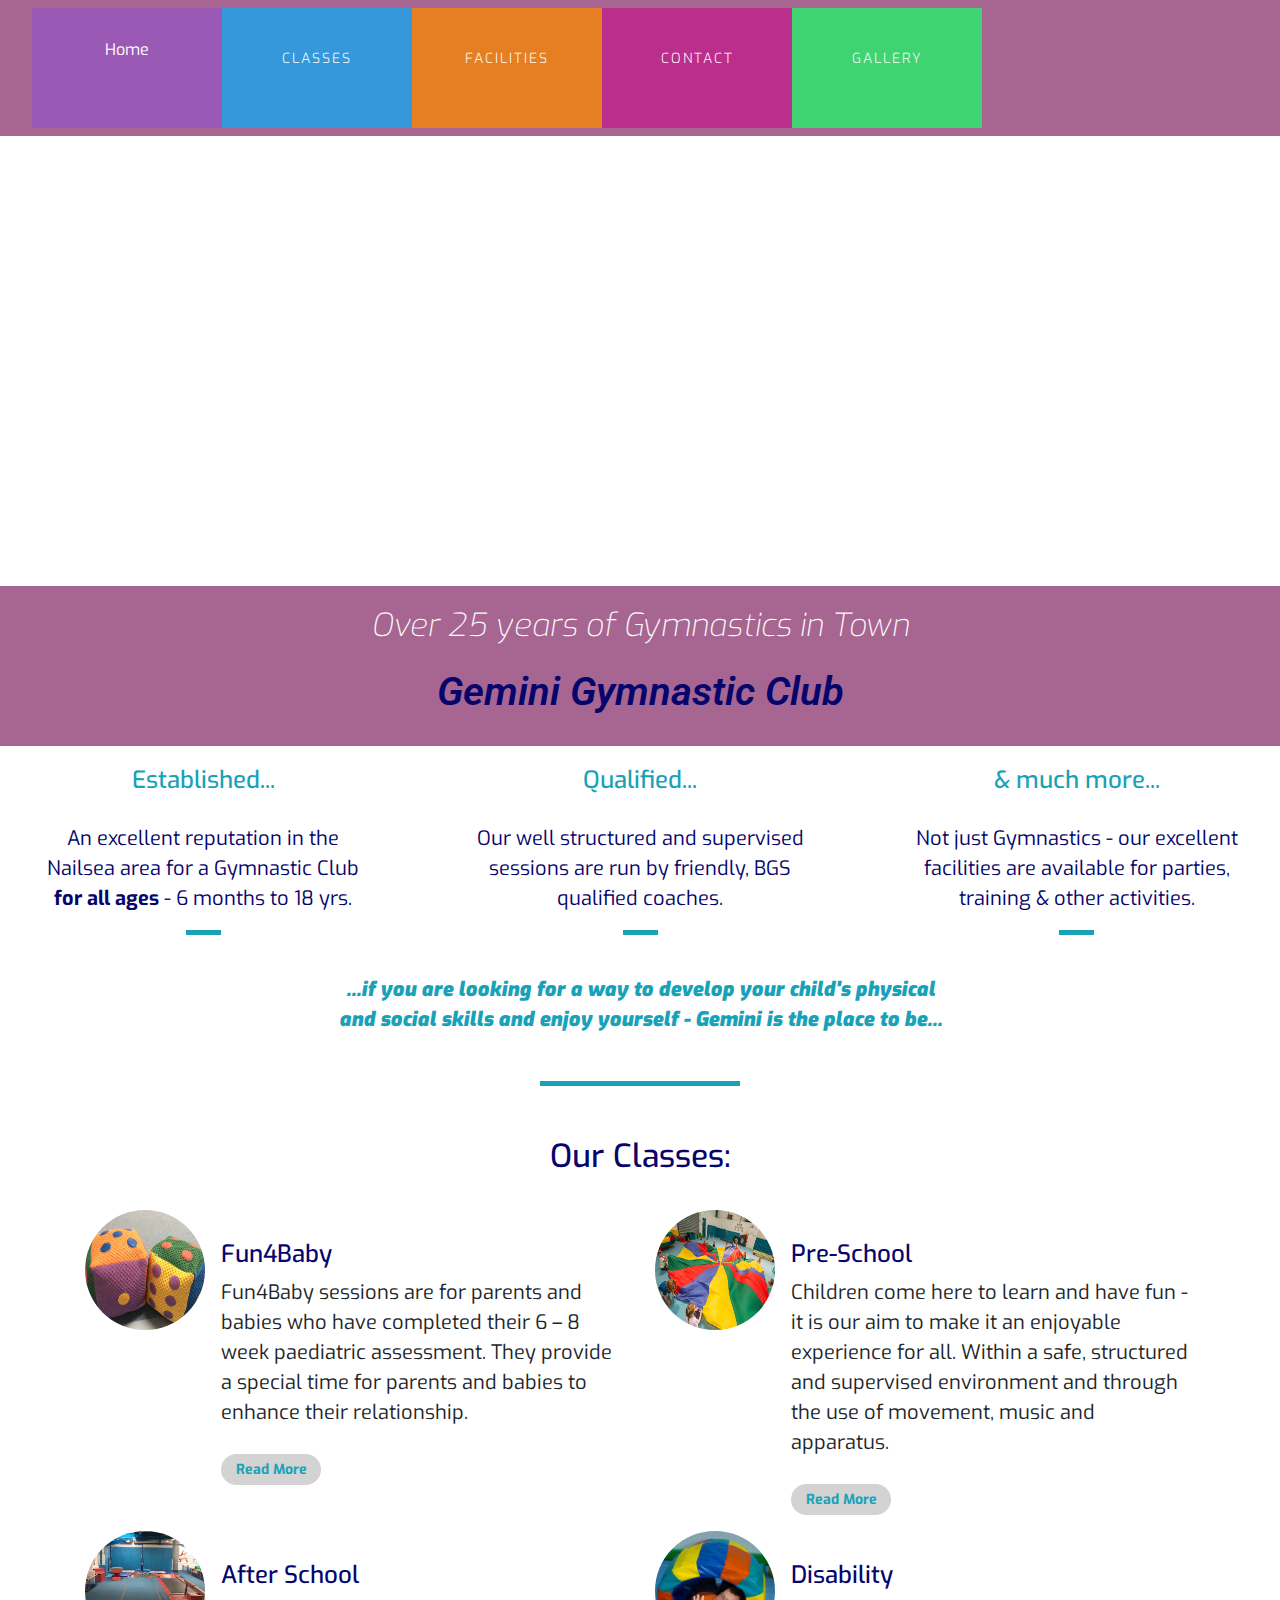
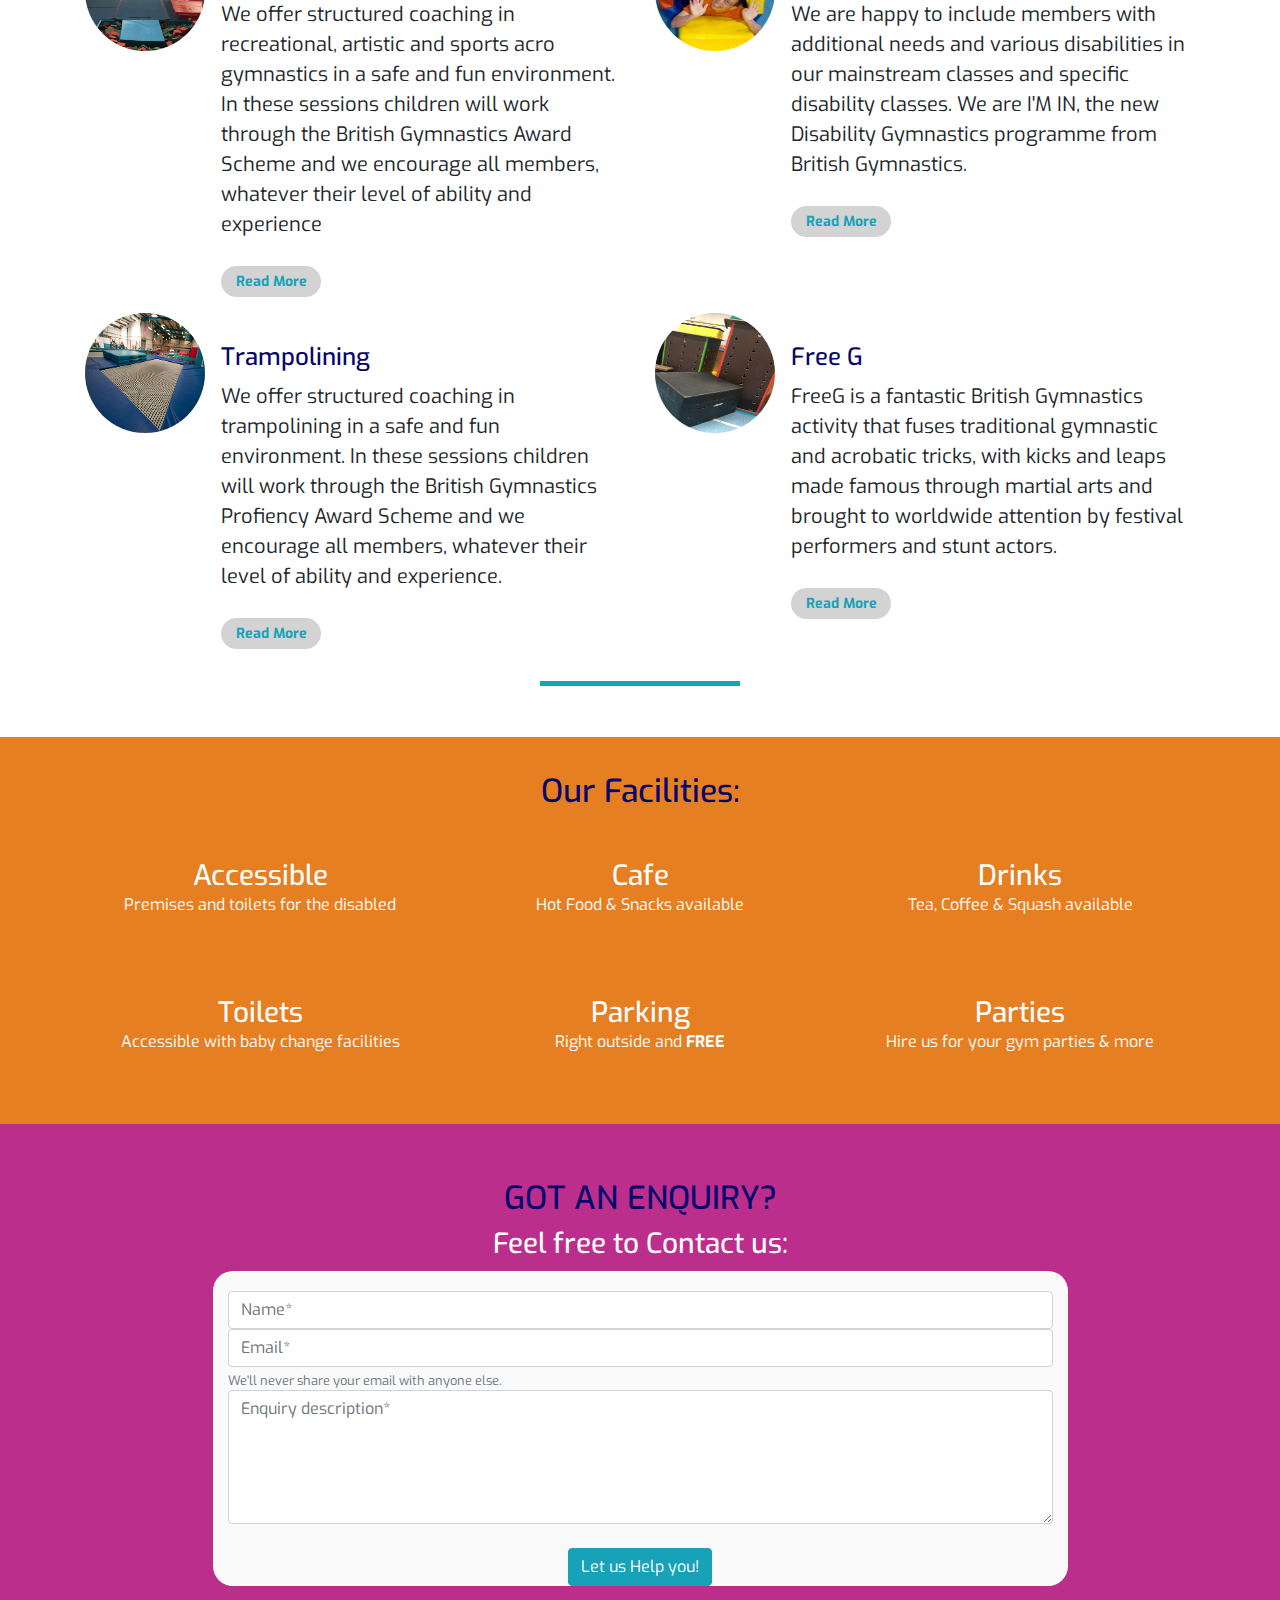
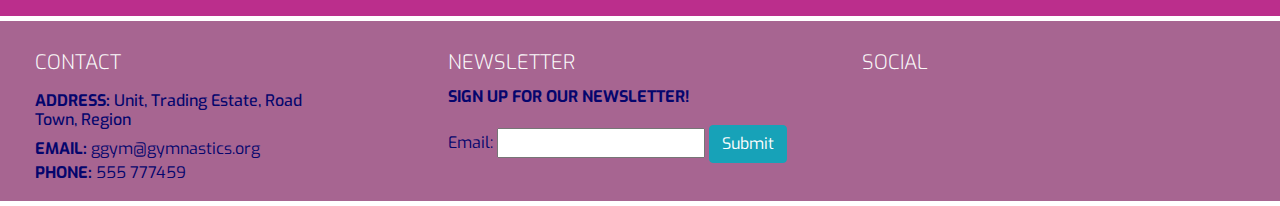
==== commit f333eff8: "Maint of images folder, gallery js added" ====
--- a/index.html
+++ b/index.html
@@ -2,9 +2,8 @@
 <html lang="en">
 <head>
     <meta charset="UTF-8">
-    <meta name="viewport" content="width=device-width, initial-scale=1.0">
-    <meta http-equiv="X-UA-Compatible" content="ie=edge">
-    <link rel="stylesheet" href="https://stackpath.bootstrapcdn.com/bootstrap/4.4.1/css/bootstrap.min.css" type="text/css">
+    <meta name="viewport" content="width=device-width, initial-scale=1, shrink-to-fit=no">
+    <link rel="stylesheet" href="https://maxcdn.bootstrapcdn.com/bootstrap/4.0.0/css/bootstrap.min.css" integrity="sha384-Gn5384xqQ1aoWXA+058RXPxPg6fy4IWvTNh0E263XmFcJlSAwiGgFAW/dAiS6JXm" crossorigin="anonymous">
     <link rel="stylesheet" href="https://cdnjs.cloudflare.com/ajax/libs/hover.css/2.3.1/css/hover-min.css" type="text/css">
     <link rel="stylesheet" href="assets/css/style.css" type="text/css">
     <script src="https://kit.fontawesome.com/8c99f10d69.js" crossorigin="anonymous"></script>
@@ -12,7 +11,34 @@
 </head>
 <body>
     <header>
-        <div class="row no-gutters bg-color-logo-footer">
+        <nav class="navbar navbar-expand-lg bg-color-logo-footer">
+            <a class="navbar-brand" href="index.html">
+            <img src="assets/images/gemini-logo.png" class="logo" alt=""></a>
+            <button class="navbar-toggler" type="button" data-toggle="collapse" data-target="#navbarToggler" aria-controls="navbarToggler" aria-expanded="false" aria-label="Toggle navigation">
+                <span class="navbar-toggler-icon ui-menu-color-menuicon"></span>
+            </button>
+        
+            <div class="collapse navbar-collapse" id="navbarToggler">
+                <ul class="navbar-nav">
+                    <li class="nav-item ui-menu-color-home menuitem">
+                        <a class="nav-link hvr-sweep-to-bottom" href="index.html"><i class="fa fa-home" aria-hidden="true"></i></<span>Home</span></a>
+                    </li>
+                    <li class="nav-item ui-menu-color-classes menuitem">
+                        <a class="nav-link hvr-sweep-to-bottom" href="classes.html"><i class="fa fa-heartbeat" aria-hidden="true"></i><span>Classes</span></a>
+                    </li>
+                    <li class="nav-item ui-menu-color-facilities menuitem">
+                        <a class="nav-link hvr-sweep-to-bottom" href="facilities.html"><i class="fa fa-users" aria-hidden="true"></i><span>Facilities</span></a>
+                    </li>
+                    <li class="nav-item ui-menu-color-contact menuitem">
+                        <a class="nav-link hvr-sweep-to-bottom" href="contact.html"><i class="fa fa-comment-o" aria-hidden="true"></i><span>Contact</span></a>
+                    </li>
+                    <li class="nav-item ui-menu-color-gallery menuitem">
+                        <a class="nav-link hvr-sweep-to-bottom" href="gallery.html"><i class="fa fa-camera" aria-hidden="true"></i><span>Gallery</span></a>
+                    </li>
+                </ul> 
+            </div>
+        </nav>
+        <!--<div class="row no-gutters bg-color-logo-footer">
             <a href="index.html" class="col-sm-4 logo" aria-hidden="true">
             
             </a>
@@ -39,7 +65,7 @@
                     </div>    
                 </div>
             </div>
-        </div> 
+        </div>--> 
     </header>
     <!-- Hero image & Statements -->
     <section>
@@ -106,7 +132,7 @@
                         <div class="col-12 col-md-6">
                             <div class="media">
                                 <div class="d-none d-sm-block">
-                                    <img src="dice-image.jpg" class="rounded-circle mr-3" alt="Two play dice" height="100" width="100">
+                                    <img src="assets/images/dice-image.jpg" class="rounded-circle mr-3" alt="Two play dice" height="120" width="120">
                                 </div>
                                 <div class="media-body">
                                     <blockquote class="blockquote class-header">
@@ -123,7 +149,7 @@
                         <div class="col-12 col-md-6">
                             <div class="media">
                                 <div class="d-none d-sm-block">
-                                    <img src="pre-school_10.jpg" class="rounded-circle mr-3" alt="kids play parachute" height="100" width="100">
+                                    <img src="assets/images/pre-school_10.jpg" class="rounded-circle mr-3" alt="kids play parachute" height="120" width="120">
                                 </div>
                                 <div class="media-body">
                                     <blockquote class="blockquote class-header">
@@ -141,7 +167,7 @@
                         <div class="col-12 col-md-6">
                             <div class="media">
                                 <div class="d-none d-sm-block">
-                                    <img src="run-track3.jpg" class="rounded-circle mr-3" alt="gymnastic running track" height="100" width="100">
+                                    <img src="assets/images/run-track3.jpg" class="rounded-circle mr-3" alt="gymnastic running track" height="120" width="120">
                                 </div>
                                 <div class="media-body">
                                     <blockquote class="blockquote class-header">
@@ -159,7 +185,7 @@
                         <div class="col-12 col-md-6">
                             <div class="media">
                                 <div class="d-none d-sm-block">
-                                    <img src="disability_02.jpg" class="rounded-circle mr-3" alt="Person in a play hoop" height="100" width="100">
+                                    <img src="assets/images/disability_02.jpg" class="rounded-circle mr-3" alt="Person in a play hoop" height="120" width="120">
                                 </div>
                                 <div class="media-body">
                                     <blockquote class="blockquote class-header">
@@ -176,7 +202,7 @@
                         <div class="col-12 col-md-6">
                             <div class="media">
                                 <div class="d-none d-sm-block">
-                                    <img src="trampolining-image.jpg" class="rounded-circle mr-3" alt="Trampolines" height="100" width="100">
+                                    <img src="assets/images/trampolining-image.jpg" class="rounded-circle mr-3" alt="Trampolines" height="120" width="120">
                                 </div>
                                 <div class="media-body">
                                     <blockquote class="blockquote class-header">
@@ -193,7 +219,7 @@
                         <div class="col-12 col-md-6">
                             <div class="media">
                                 <div class="d-none d-sm-block">
-                                    <img src="free-g-block.jpg" class="rounded-circle mr-3" alt="blocks for jumping over" height="100" width="100">
+                                    <img src="assets/images/free-g-block.jpg" class="rounded-circle mr-3" alt="blocks for jumping over" height="120" width="120">
                                 </div>
                                 <div class="media-body">
                                     <blockquote class="blockquote class-header">
@@ -359,5 +385,8 @@
             </div>        
         </div>
     </footer>
+    <script src="https://code.jquery.com/jquery-3.2.1.slim.min.js" integrity="sha384-KJ3o2DKtIkvYIK3UENzmM7KCkRr/rE9/Qpg6aAZGJwFDMVNA/GpGFF93hXpG5KkN" crossorigin="anonymous"></script>
+    <script src="https://cdnjs.cloudflare.com/ajax/libs/popper.js/1.12.9/umd/popper.min.js" integrity="sha384-ApNbgh9B+Y1QKtv3Rn7W3mgPxhU9K/ScQsAP7hUibX39j7fakFPskvXusvfa0b4Q" crossorigin="anonymous"></script>
+    <script src="https://maxcdn.bootstrapcdn.com/bootstrap/4.0.0/js/bootstrap.min.js" integrity="sha384-JZR6Spejh4U02d8jOt6vLEHfe/JQGiRRSQQxSfFWpi1MquVdAyjUar5+76PVCmYl" crossorigin="anonymous"></script>
 </body>
 </html>--- a/assets/css/style.css
+++ b/assets/css/style.css
@@ -56,6 +56,10 @@
 
 .ui-menu-color-gallery {
     background-color: #40d371;
+}
+
+.ui-menu-color-menuicon {
+background-color: #05056d;
 }
 
 /*---------------------------------- Paddings/margins/text */
@@ -129,27 +133,19 @@
 
 /* Logo provided with agreement from the Gemini Gymnastic club*/
 .logo {
-    background-image: url("../images/gemini-logo.png");
-    background-size: 350px;
-    background-position: center;
-    background-repeat: no-repeat;
-    margin-top: 5px;
-    min-height: 120px;
-    transition: all 0.35s ease-in-out;
-    -moz-transition: all 0.35s ease-in-out;
-    -webkit-transition: all 0.35s ease-in-out;
-    -o-transition: all 0.35s ease-in-out;
+    height: 50px;
+    max-width: 80%;
 }
 
 .list-inline-item:not(:last-child) {
     margin: 0;
 }
 
-.menucontainer {
+/* .menucontainer {
     font-size: 0;
-}
-
-#nav {
+} */
+
+/* #nav {
     margin: 0;
     float: right;
 }
@@ -157,7 +153,7 @@
 #nav li {
     font-size: 14px;
     padding: 0;
-}
+} */
 
 .menuitem {
     height: 120px;
@@ -233,13 +229,18 @@
     color: #fff;
     width: 110%;
     margin-top: 20px;
+    padding: 0;
+    overflow-x: scroll;
 }
 
 .classes-table2 {
     background-color: #05056d;
+    width: 100%;
     color: #fff;
     width: 90%;
     margin-top: 10px;
+    padding: 0;
+    overflow-x: scroll;
 }
 
 /*----------------------------------Hover.css */
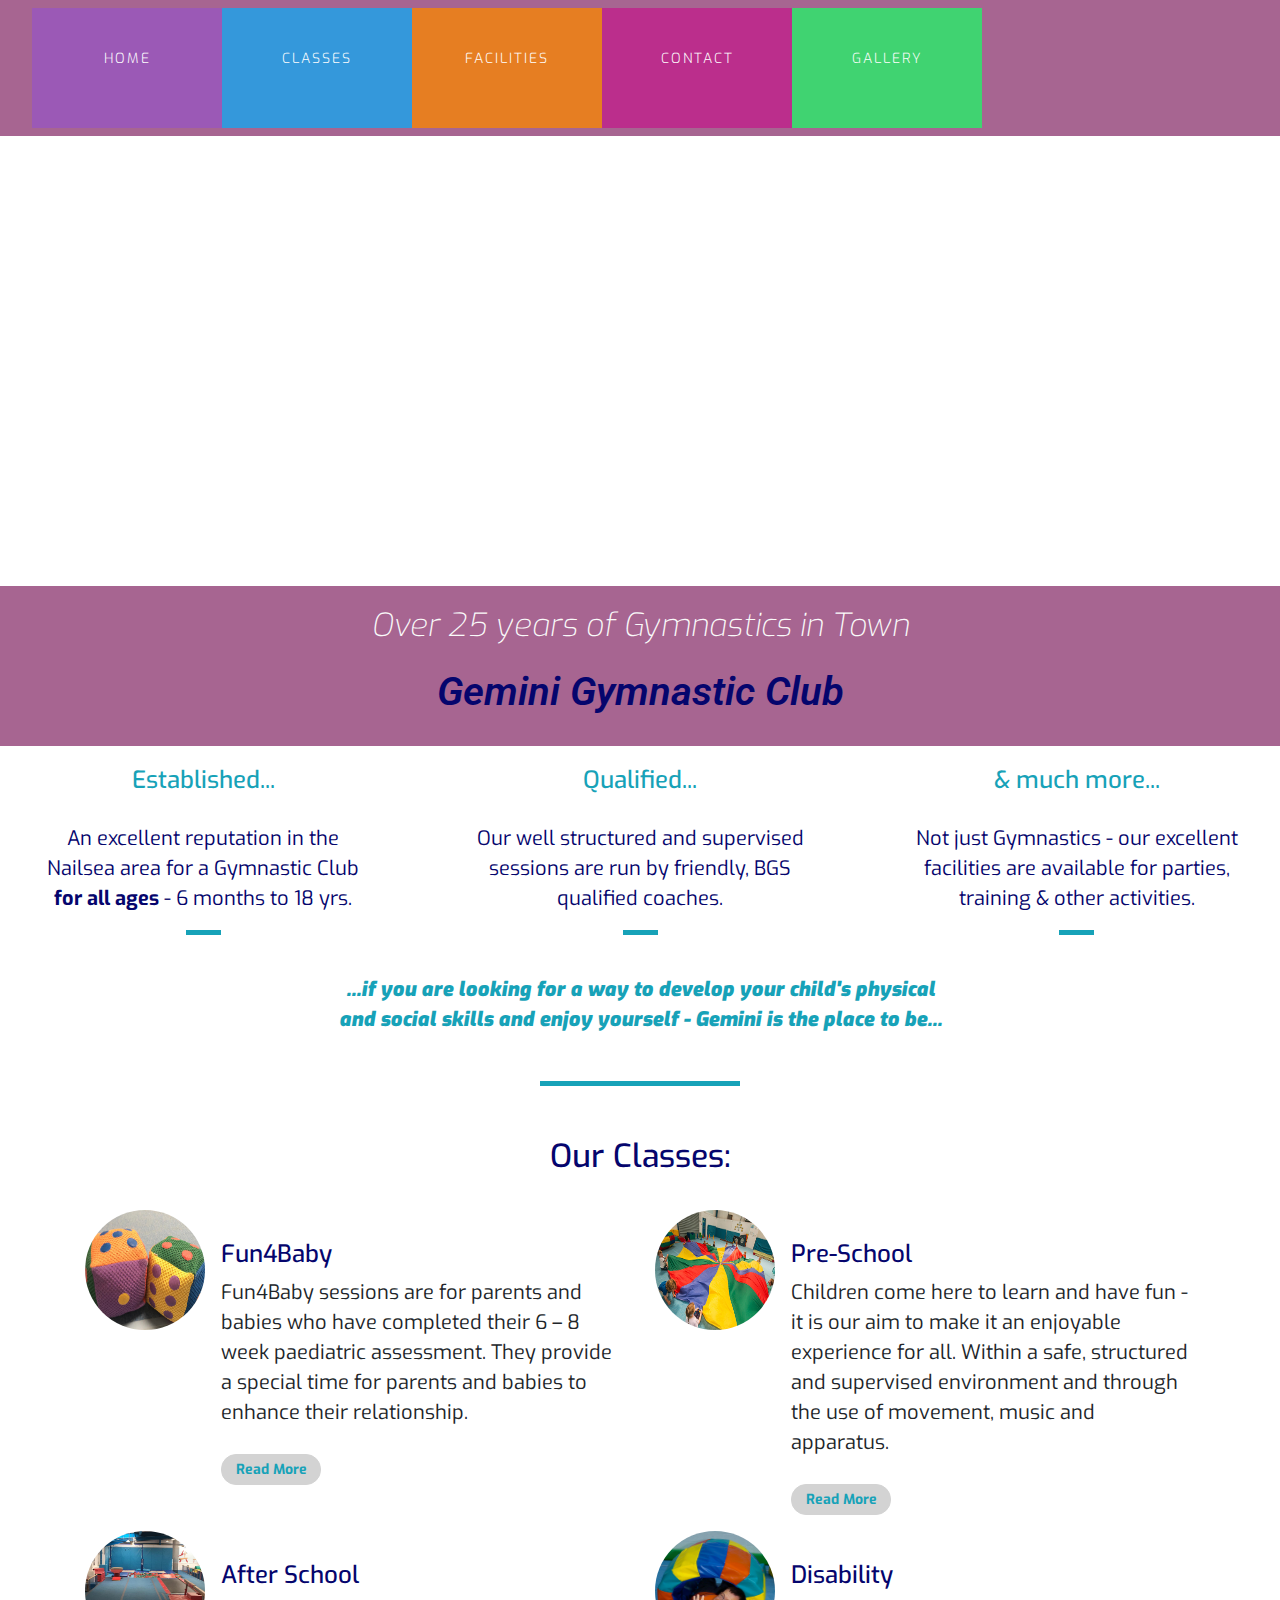
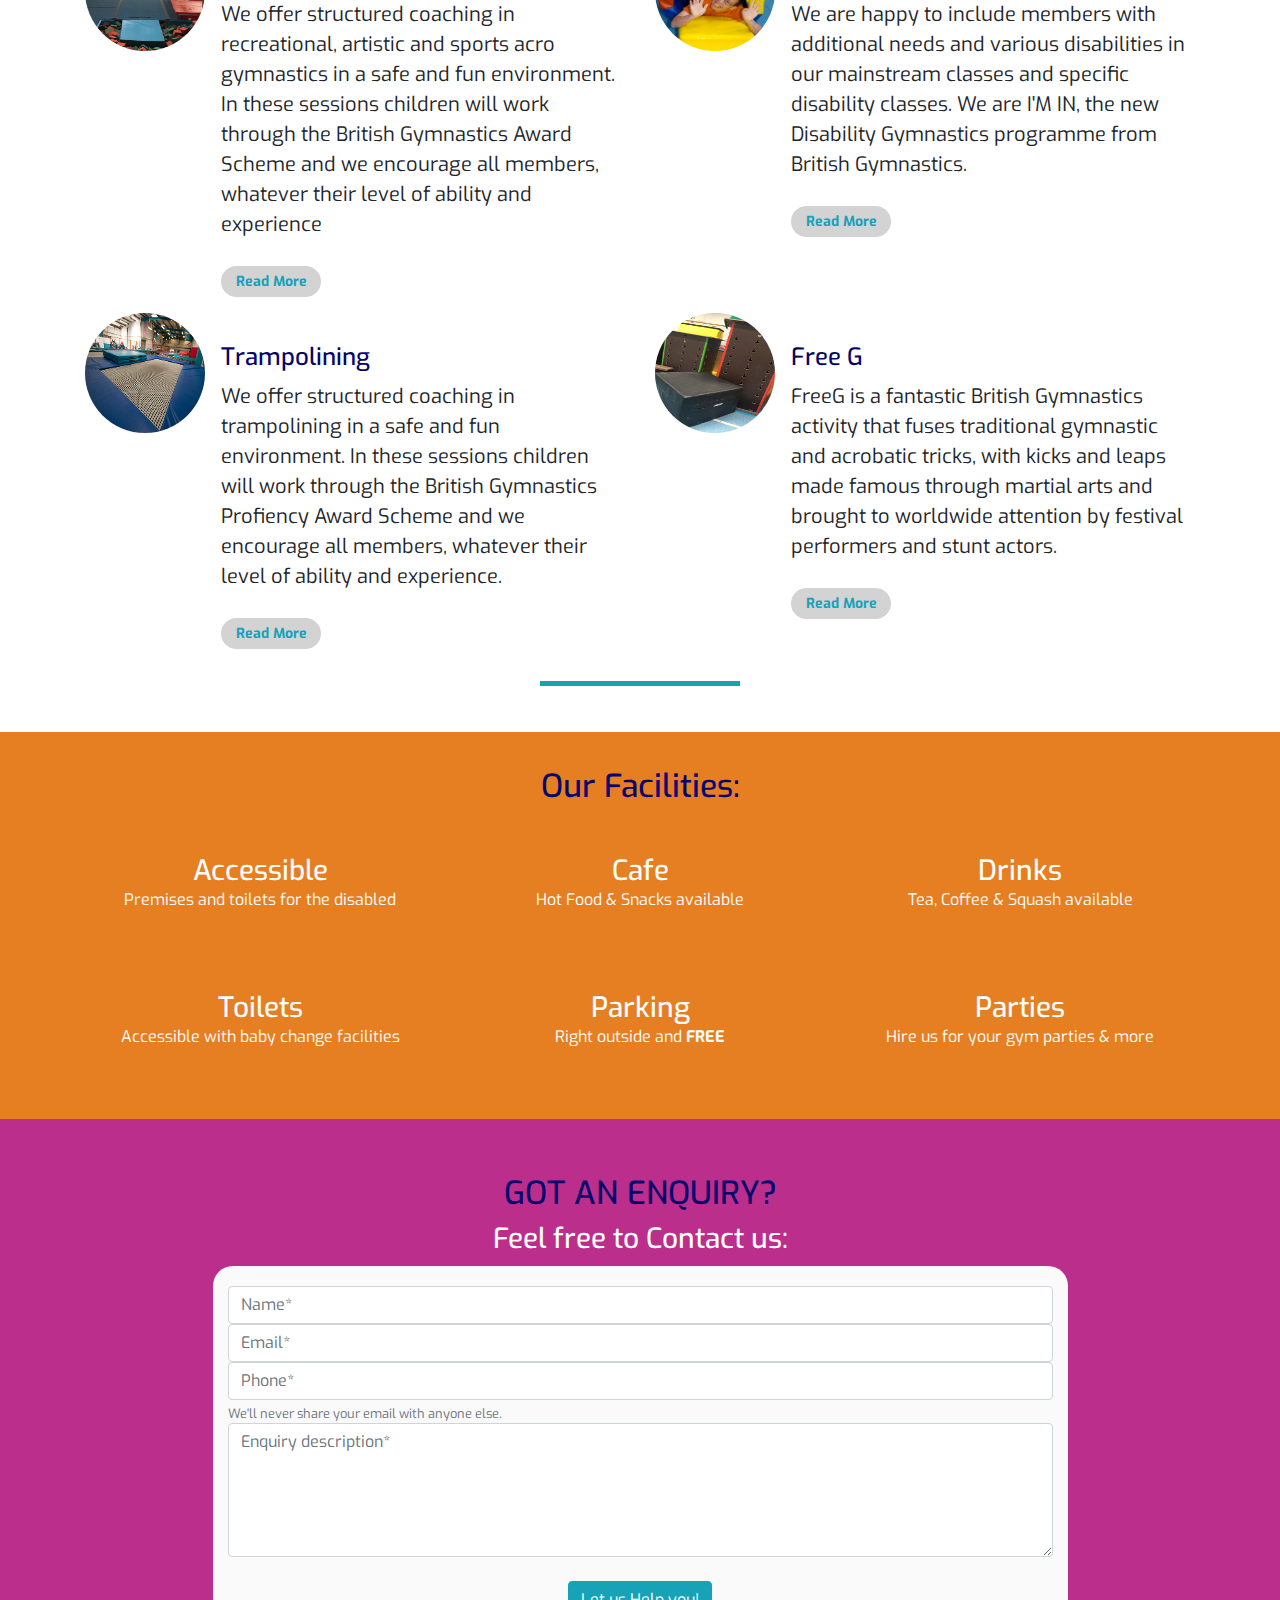
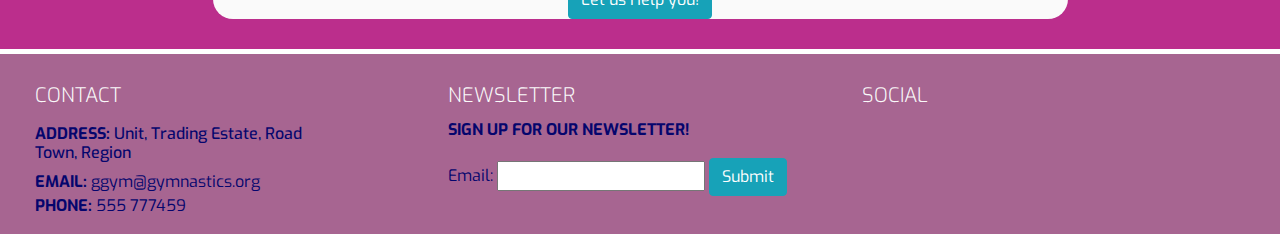
==== commit 620ee81e: "Build of contact.html page and styling" ====
--- a/index.html
+++ b/index.html
@@ -2,7 +2,7 @@
 <html lang="en">
 <head>
     <meta charset="UTF-8">
-    <meta name="viewport" content="width=device-width, initial-scale=1, shrink-to-fit=no">
+    <meta name="viewport" content="width=device-width, initial-scale=1.0">
     <link rel="stylesheet" href="https://maxcdn.bootstrapcdn.com/bootstrap/4.0.0/css/bootstrap.min.css" integrity="sha384-Gn5384xqQ1aoWXA+058RXPxPg6fy4IWvTNh0E263XmFcJlSAwiGgFAW/dAiS6JXm" crossorigin="anonymous">
     <link rel="stylesheet" href="https://cdnjs.cloudflare.com/ajax/libs/hover.css/2.3.1/css/hover-min.css" type="text/css">
     <link rel="stylesheet" href="assets/css/style.css" type="text/css">
@@ -14,14 +14,14 @@
         <nav class="navbar navbar-expand-lg bg-color-logo-footer">
             <a class="navbar-brand" href="index.html">
             <img src="assets/images/gemini-logo.png" class="logo" alt=""></a>
+
             <button class="navbar-toggler" type="button" data-toggle="collapse" data-target="#navbarToggler" aria-controls="navbarToggler" aria-expanded="false" aria-label="Toggle navigation">
-                <span class="navbar-toggler-icon ui-menu-color-menuicon"></span>
-            </button>
+            <span class="navbar-toggler-icon"></span></button>
         
             <div class="collapse navbar-collapse" id="navbarToggler">
                 <ul class="navbar-nav">
                     <li class="nav-item ui-menu-color-home menuitem">
-                        <a class="nav-link hvr-sweep-to-bottom" href="index.html"><i class="fa fa-home" aria-hidden="true"></i></<span>Home</span></a>
+                        <a class="nav-link hvr-sweep-to-bottom" href="index.html"><i class="fa fa-home" aria-hidden="true"></i><span>Home</span></a>
                     </li>
                     <li class="nav-item ui-menu-color-classes menuitem">
                         <a class="nav-link hvr-sweep-to-bottom" href="classes.html"><i class="fa fa-heartbeat" aria-hidden="true"></i><span>Classes</span></a>
@@ -38,34 +38,6 @@
                 </ul> 
             </div>
         </nav>
-        <!--<div class="row no-gutters bg-color-logo-footer">
-            <a href="index.html" class="col-sm-4 logo" aria-hidden="true">
-            
-            </a>
-            <div class="col-md-8">
-                <div class="row no-gutters bg-color-name-title">
-                    <div class="col">
-                        <ul id="nav" class="list-inline menucontainer">
-                            <li class="col-6 col-sm-3 ui-menu-color-home list-inline-item menuitem">
-                                <a href="index.html" class="hvr-sweep-to-bottom"><i class="fa fa-home" aria-hidden="true"></i><span>Home</span></a>
-                            </li>   
-                            <li class="col-6 col-sm-3 ui-menu-color-classes list-inline-item menuitem">
-                                <a href="classes.html" class="hvr-sweep-to-bottom"><i class="fa fa-heartbeat" aria-hidden="true"></i><span>Classes</span></a>
-                            </li>
-                            <li class="col-6 col-sm-3 ui-menu-color-facilities list-inline-item menuitem">
-                                <a href="facilities.html" class="hvr-sweep-to-bottom"><i class="fa fa-users" aria-hidden="true"></i><span>Facilities</span></a>
-                            </li>
-                            <li class="col-6 col-sm-3 ui-menu-color-contact list-inline-item menuitem">
-                                <a href="contact.html" class="hvr-sweep-to-bottom"><i class="fa fa-comment-o" aria-hidden="true"></i><span>Contact</span></a>
-                            </li>
-                            <li class="col-6 col-sm-3 ui-menu-color-gallery list-inline-item menuitem">
-                                <a href="gallery.html" class="hvr-sweep-to-bottom"><i class="fa fa-camera" aria-hidden="true"></i><span>Gallery</span></a>
-                            </li>
-                        </ul>
-                    </div>    
-                </div>
-            </div>
-        </div>--> 
     </header>
     <!-- Hero image & Statements -->
     <section>
@@ -308,6 +280,7 @@
                             <form>
                                 <input type="text" name="name" id="fullname" class="form-control" placeholder="Name*" required>
                                 <input type="email" name="email" id="emailaddress" class="form-control" placeholder="Email*" required>
+                                <input type="phone" name="phone" id="phonenumber" class="form-control" placeholder="Phone*" required>
                                 <small id="emailHelp" class="form-text text-muted">We'll never share your email with anyone else.</small>
                                 <textarea rows="5" name="generalenquiry" id="generalenquiry" class="form-control" placeholder="Enquiry description*" required></textarea><br>
                                 <div class="form-row text-center">
--- a/assets/css/style.css
+++ b/assets/css/style.css
@@ -134,26 +134,17 @@
 /* Logo provided with agreement from the Gemini Gymnastic club*/
 .logo {
     height: 50px;
-    max-width: 80%;
+    max-width: 85%;
+    float: left;
 }
 
 .list-inline-item:not(:last-child) {
     margin: 0;
 }
 
-/* .menucontainer {
-    font-size: 0;
-} */
-
-/* #nav {
-    margin: 0;
-    float: right;
-}
-
-#nav li {
-    font-size: 14px;
-    padding: 0;
-} */
+.navbar-toggler-icon {
+    background-color: #05056d;
+}
 
 .menuitem {
     height: 120px;
@@ -228,17 +219,7 @@
     background-color: #05056d;
     color: #fff;
     width: 110%;
-    margin-top: 20px;
-    padding: 0;
-    overflow-x: scroll;
-}
-
-.classes-table2 {
-    background-color: #05056d;
-    width: 100%;
-    color: #fff;
-    width: 90%;
-    margin-top: 10px;
+    margin-top: 15px;
     padding: 0;
     overflow-x: scroll;
 }
@@ -324,10 +305,6 @@
     padding-bottom: 30px;
 }
 
-.classes {
-    margin-bottom: 5px;
-}
-
 .facility {
     text-align: center;
     margin-bottom: 40px;
@@ -405,6 +382,11 @@
     padding-left: 40px;
     padding-right: 40px;
     background-color: #3498db;
+}
+
+.contact-container {
+    background-color: rgb(167, 101, 145);
+    padding: 20px 20px 0 60px;
 }
 
 .gallery-container {
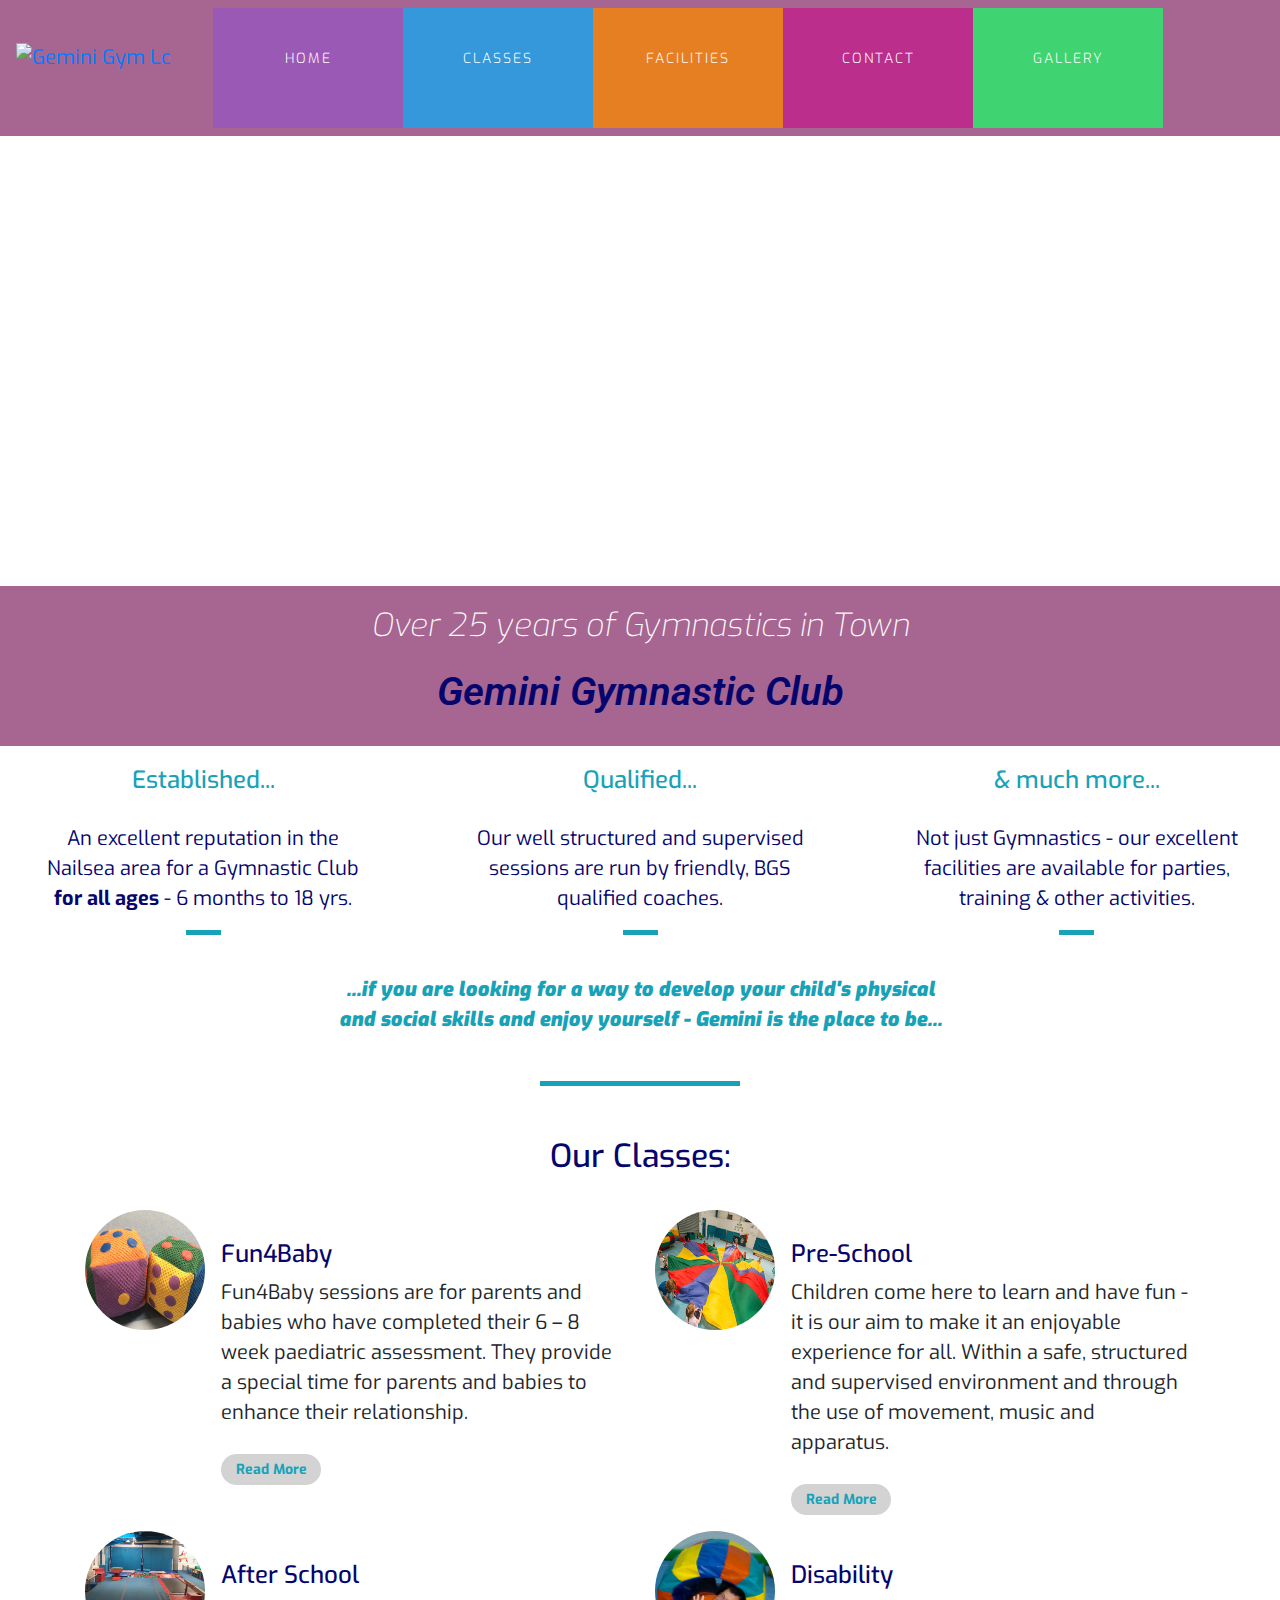
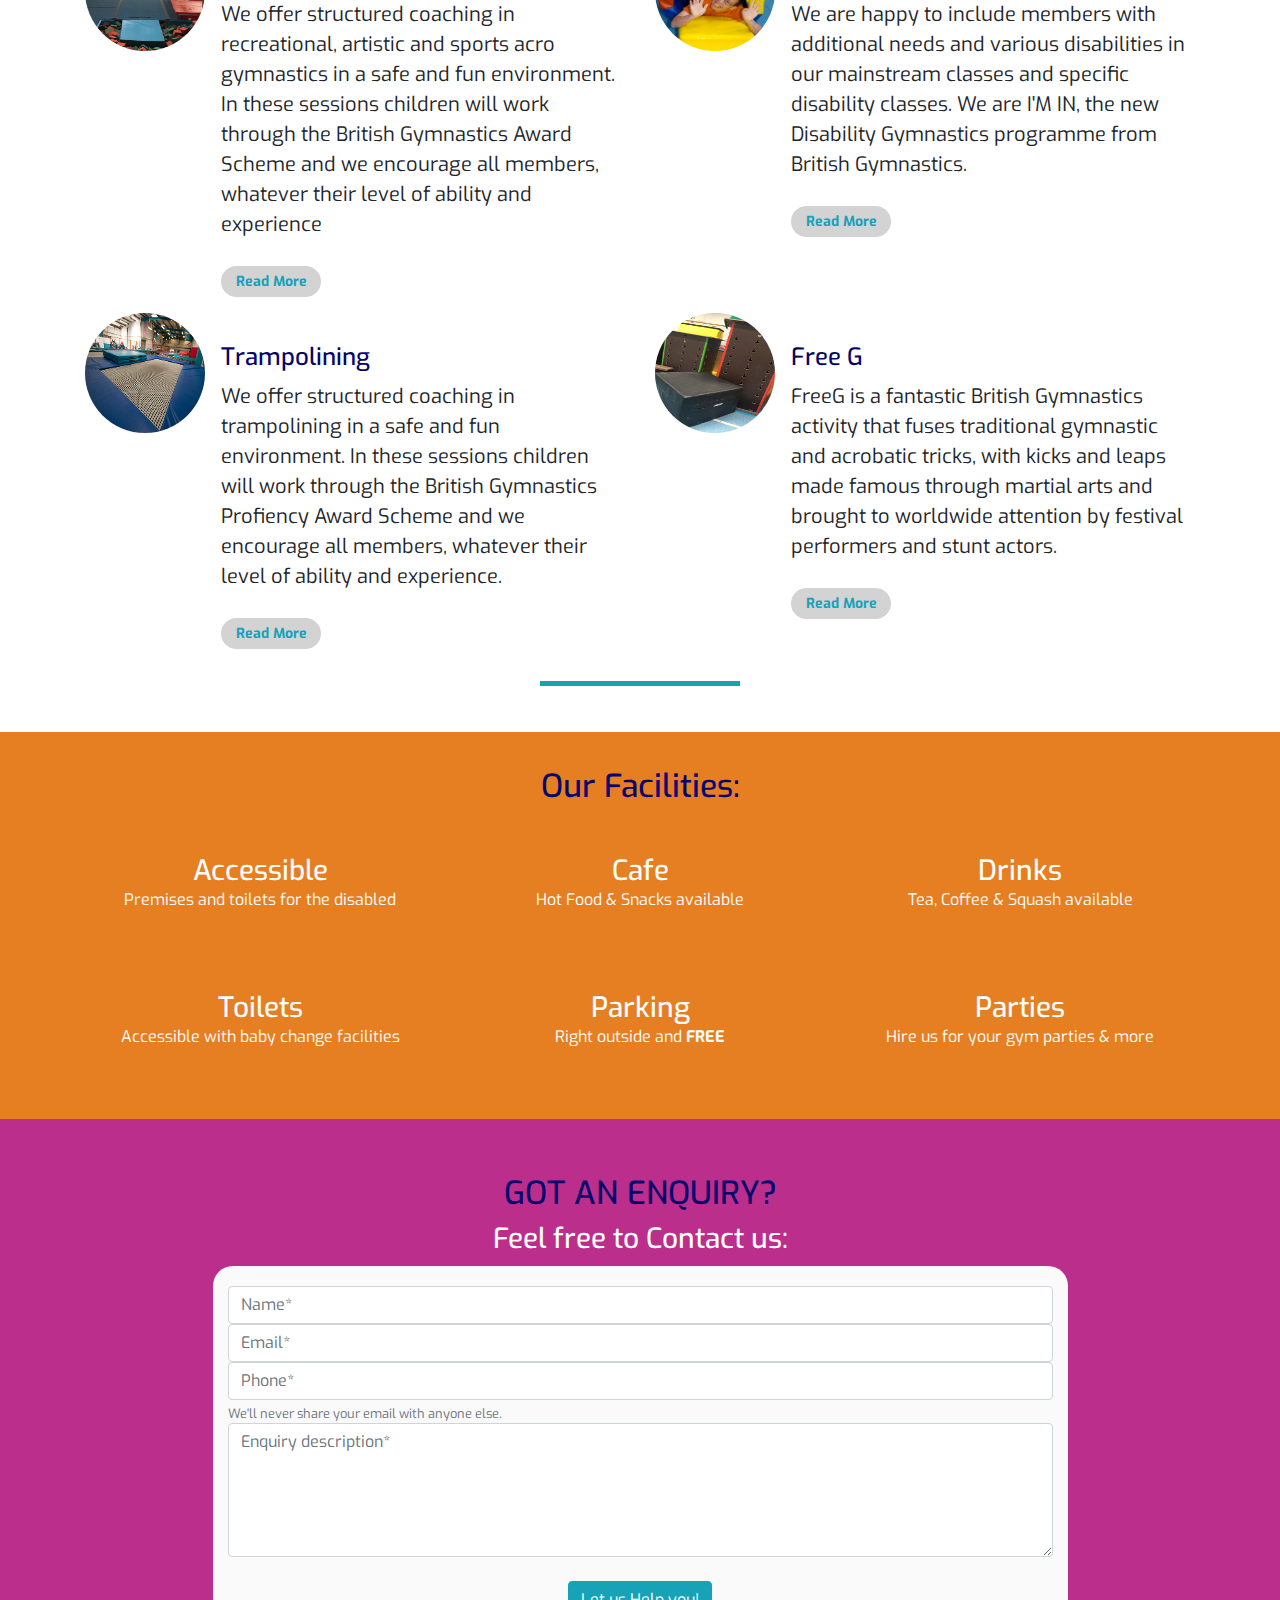
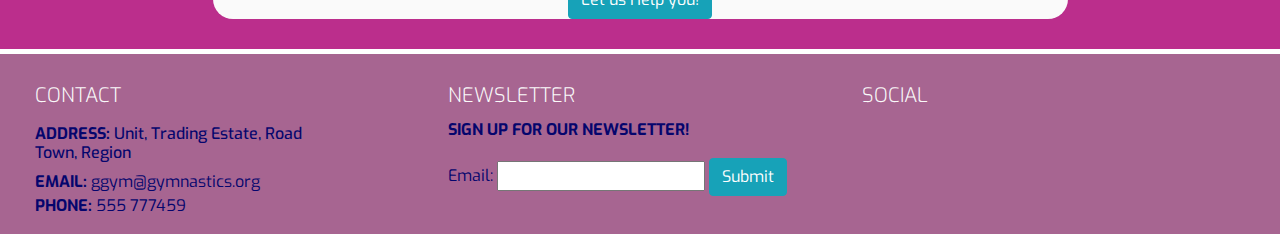
==== commit fa74cb05: "Maintenance on pages" ====
--- a/index.html
+++ b/index.html
@@ -13,7 +13,7 @@
     <header>
         <nav class="navbar navbar-expand-lg bg-color-logo-footer">
             <a class="navbar-brand" href="index.html">
-            <img src="assets/images/gemini-logo.png" class="logo" alt=""></a>
+            <img src="assets/images/gemini-logo.png" class="logo" alt="Gemini Gym Logo"></a>
 
             <button class="navbar-toggler" type="button" data-toggle="collapse" data-target="#navbarToggler" aria-controls="navbarToggler" aria-expanded="false" aria-label="Toggle navigation">
             <span class="navbar-toggler-icon"></span></button>
@@ -280,7 +280,7 @@
                             <form>
                                 <input type="text" name="name" id="fullname" class="form-control" placeholder="Name*" required>
                                 <input type="email" name="email" id="emailaddress" class="form-control" placeholder="Email*" required>
-                                <input type="phone" name="phone" id="phonenumber" class="form-control" placeholder="Phone*" required>
+                                <input type="tel" name="phone" id="phonenumber" class="form-control" placeholder="Phone*" required>
                                 <small id="emailHelp" class="form-text text-muted">We'll never share your email with anyone else.</small>
                                 <textarea rows="5" name="generalenquiry" id="generalenquiry" class="form-control" placeholder="Enquiry description*" required></textarea><br>
                                 <div class="form-row text-center">
--- a/assets/css/style.css
+++ b/assets/css/style.css
@@ -1,4 +1,4 @@
-@import url('https://fonts.googleapis.com/css2?family=Roboto:100,200,300,400,500,600,700|Exo:100,200,300,400,500,600,700');
+@import url('https://fonts.googleapis.com/css2?family=Exo:wght@100;200;300;400;500;600;700&family=Roboto:wght@100;300;400;500;700&display=swap');
 
 body {
     font-family: "Exo", sans-serif;
@@ -23,10 +23,7 @@
     height: 450px;
     width: 100%;
 
-    background: url("../images/hire-us-image.jpg") no-repeat; 
-    -webkit-background-size: cover;
-    -moz-background-size: cover;
-    -o-background-size: cover;
+    background: url("../images/hire-us-image.jpg") no-repeat;
     background-size: cover;
 
     position: relative;
@@ -59,7 +56,7 @@
 }
 
 .ui-menu-color-menuicon {
-background-color: #05056d;
+    background-color: #05056d;
 }
 
 /*---------------------------------- Paddings/margins/text */
@@ -97,7 +94,7 @@
     background-color:#17a2b8; 
     width: 75px; 
     text-align:center; 
-    margin: 10, 0, 20, 0 auto;
+    margin: 10,0,20,0;
 }
 
 .line-divider--short {
@@ -260,10 +257,6 @@
     text-align: center;
     color: #17a2b8;
     background: #05056d;
-    transition: all 0.35s ease-in-out;
-    -moz-transition: all 0.35s ease-in-out;
-    -webkit-transition: all 0.35s ease-in-out;
-    -o-transition: all 0.35s ease-in-out;
 }
 
 .social-links li a i:hover {
@@ -322,9 +315,7 @@
 
     background: url("../images/coffee-bar.jpg") no-repeat;
     background-position: bottom left; 
-    -webkit-background-size: cover;
-    -moz-background-size: cover;
-    -o-background-size: cover;
+    
     background-size: cover;
 
     display: flex;
@@ -339,9 +330,6 @@
     width: 100%;
 
     background: url("../images/party-balloons.jpg") no-repeat; 
-    -webkit-background-size: cover;
-    -moz-background-size: cover;
-    -o-background-size: cover;
     background-size: cover;
 
     display: flex;
@@ -356,9 +344,6 @@
     width: 100%;
 
     background: url("../images/hire-us-image.jpg") no-repeat; 
-    -webkit-background-size: cover;
-    -moz-background-size: cover;
-    -o-background-size: cover;
     background-size: cover;
 
     display: flex;
@@ -386,7 +371,7 @@
 
 .contact-container {
     background-color: rgb(167, 101, 145);
-    padding: 20px 20px 0 60px;
+    padding: 20px 60px 20px 60px;
 }
 
 .gallery-container {
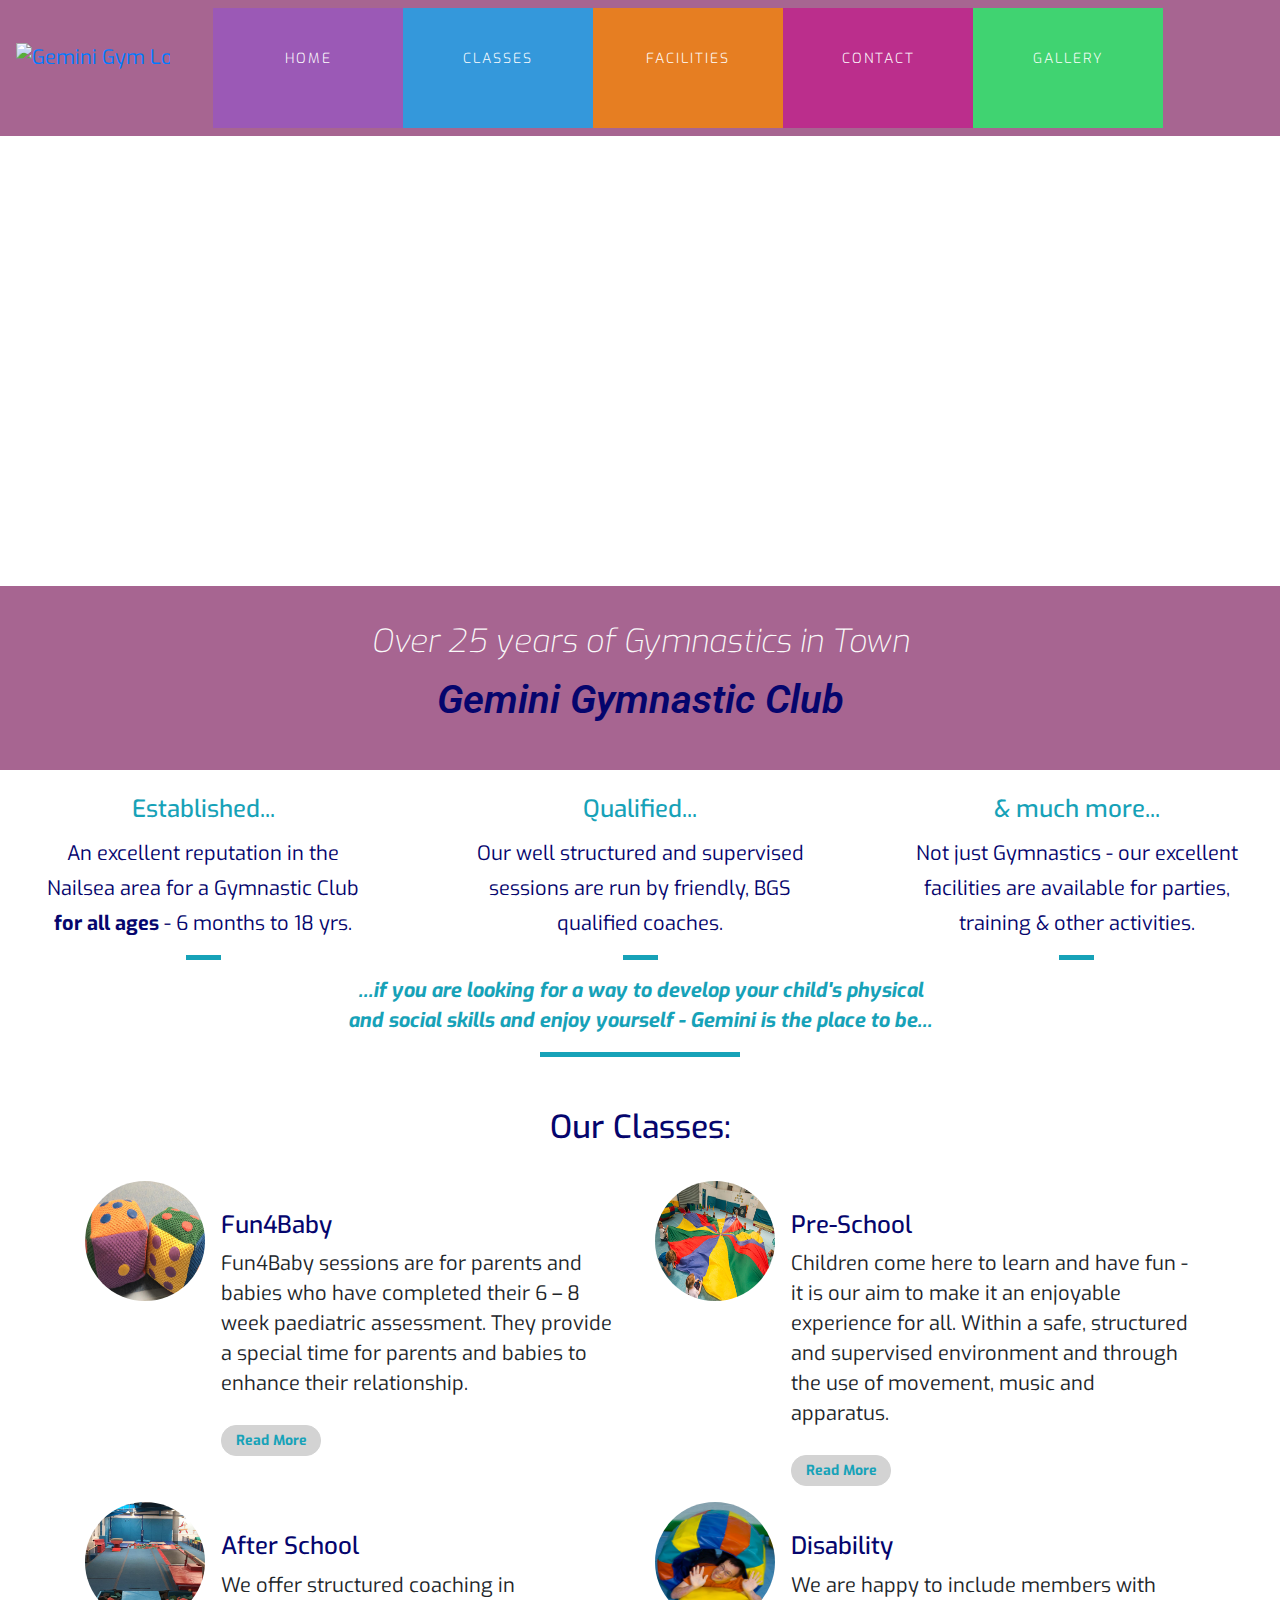
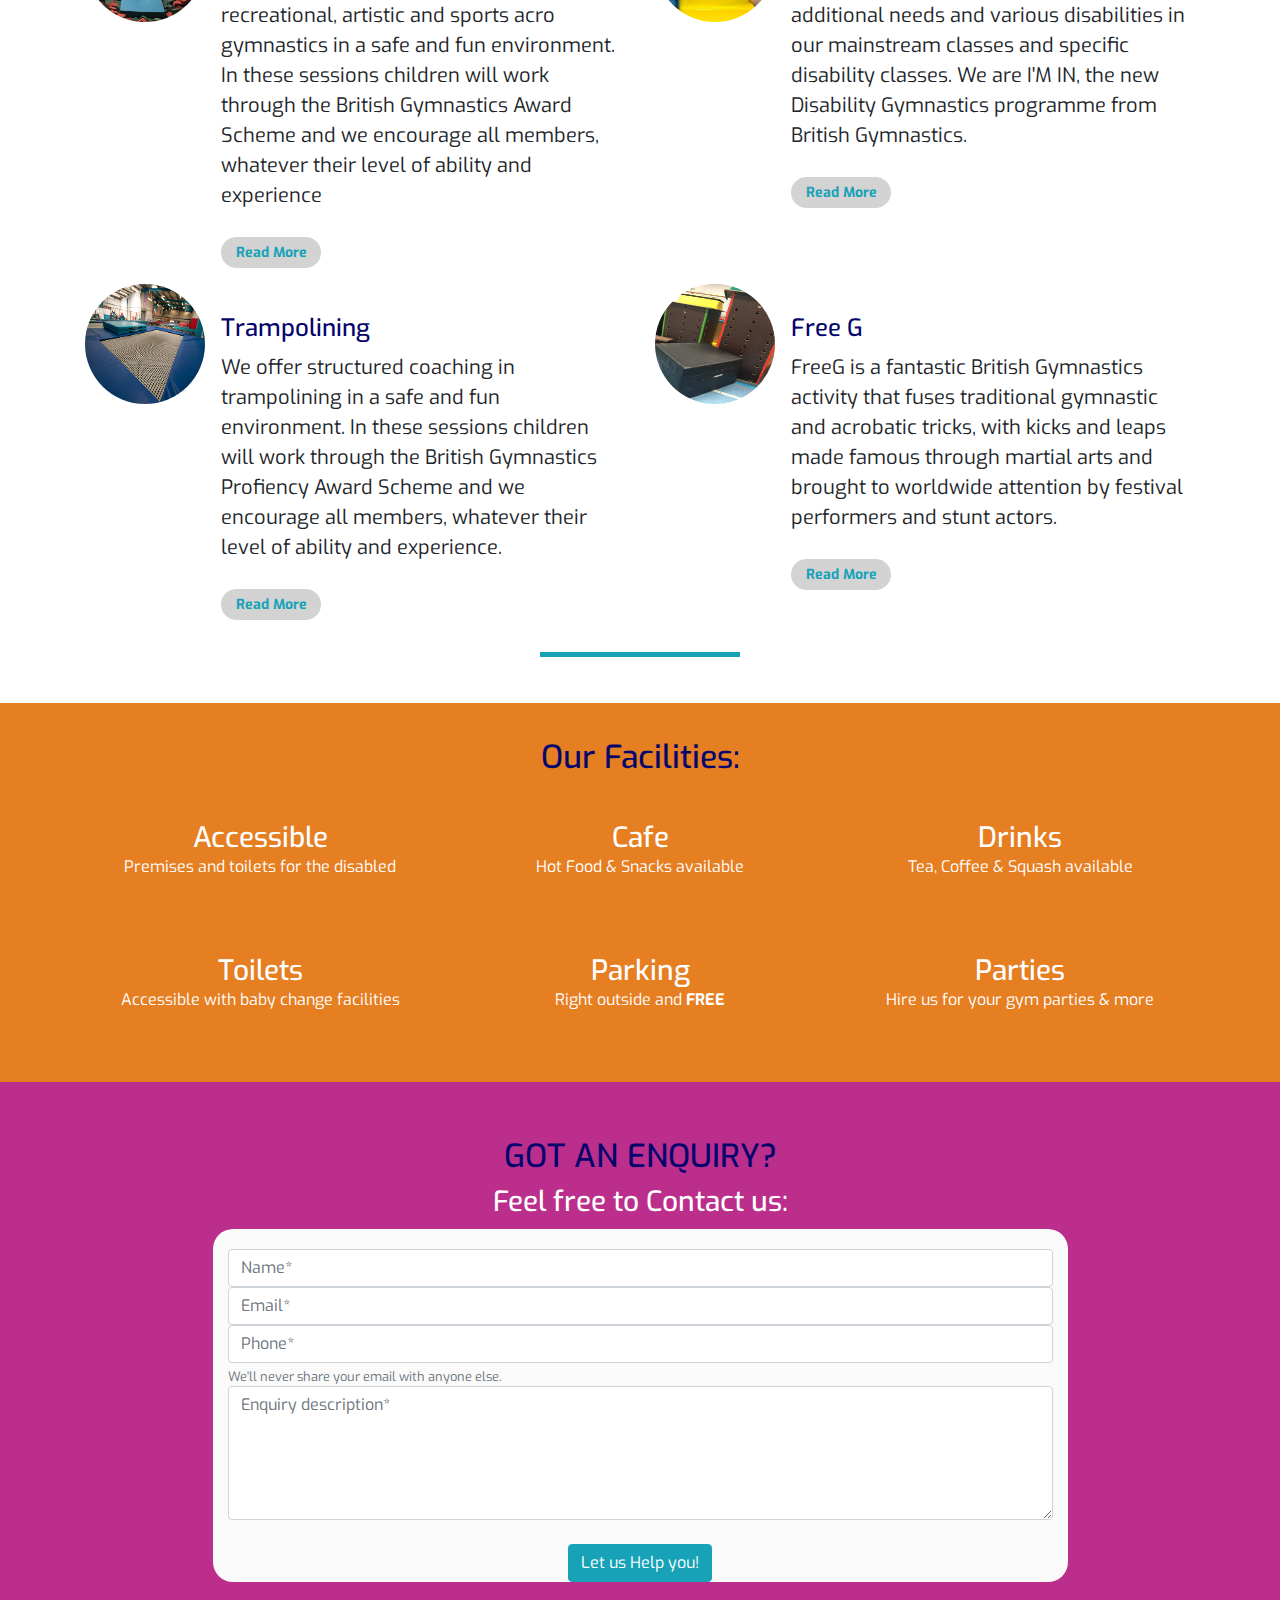
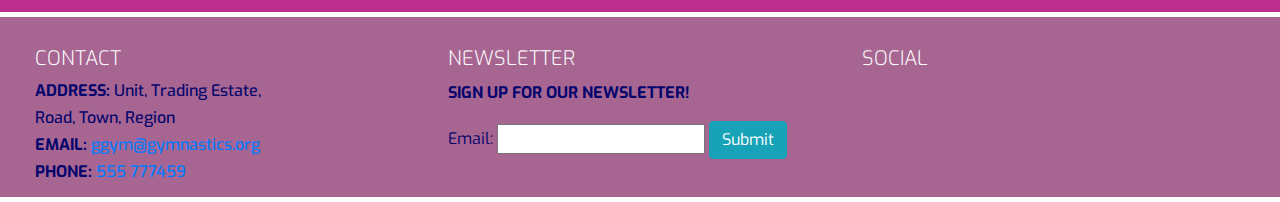
==== commit b2ff3dec: "Maint on html pages to improve code" ====
--- a/index.html
+++ b/index.html
@@ -3,10 +3,10 @@
 <head>
     <meta charset="UTF-8">
     <meta name="viewport" content="width=device-width, initial-scale=1.0">
-    <link rel="stylesheet" href="https://maxcdn.bootstrapcdn.com/bootstrap/4.0.0/css/bootstrap.min.css" integrity="sha384-Gn5384xqQ1aoWXA+058RXPxPg6fy4IWvTNh0E263XmFcJlSAwiGgFAW/dAiS6JXm" crossorigin="anonymous">
+    <link rel="stylesheet" href="https://maxcdn.bootstrapcdn.com/bootstrap/4.0.0/css/bootstrap.min.css"
     <link rel="stylesheet" href="https://cdnjs.cloudflare.com/ajax/libs/hover.css/2.3.1/css/hover-min.css" type="text/css">
     <link rel="stylesheet" href="assets/css/style.css" type="text/css">
-    <script src="https://kit.fontawesome.com/8c99f10d69.js" crossorigin="anonymous"></script>
+    <script src="https://kit.fontawesome.com/8c99f10d69.js"></script>
     <title>Gemini Gymnastic Club</title>
 </head>
 <body>
@@ -45,44 +45,56 @@
                 
         </div>  
         <div class="col-12 hero-heading">
-                <h2><i>Over 25 years of Gymnastics in Town</i></h2><br>
-                <h1><i>Gemini Gymnastic Club</i></h1>
+            <p>
+                <h2><em>Over 25 years of Gymnastics in Town</em></h2>
+            </p>
+            <p>
+                <h1><em>Gemini Gymnastic Club</em></h1>
+            </p>
         </div>
         <div class="row">
             <div class="col-sm statement-heading">
-                <h4>Established...</h4><br>
                 <p>
-                    An excellent reputation in the <br>
-                    Nailsea area for a Gymnastic Club <br>
-                    <strong>for all ages</strong> - 6 months to 18 yrs.
+                    <h4>Established...</h4>
                 </p>
+                <p class="p-style-1">An excellent reputation in the</p>
+
+                <p>Nailsea area for a Gymnastic Club</p>
+
+                <p><strong>for all ages</strong> - 6 months to 18 yrs.</p>
+                    
                 <hr class="line-divider--short">
             </div>
             <div class="col-sm statement-heading">
-                <h4>Qualified...</h4><br>
                 <p>
-                    Our well structured and supervised<br> 
-                    sessions are run by friendly, BGS<br>
-                    qualified coaches.
+                    <h4>Qualified...</h4>
                 </p>
+                <p class="p-style-1">Our well structured and supervised</p>
+                     
+                <p>sessions are run by friendly, BGS</p>
+
+                <p>qualified coaches.</p>
+                
                 <hr class="line-divider--short">
             </div>
             <div class="col-sm statement-heading">
-                <h4>& much more...</h4><br>
                 <p>
-                    Not just Gymnastics - our excellent<br> 
-                    facilities are available for parties,<br> 
-                    training & other activities.
+                    <h4>& much more...</h4>
                 </p>
+                <p class="p-style-1">Not just Gymnastics - our excellent</p>
+                     
+                <p>facilities are available for parties,</p>
+
+                <p>training & other activities.</p>
+                
                 <hr class="line-divider--short">
             </div>
             <div class="col-12 statement-slogan">
-                <br>
-                <p><strong><i>
-                    ...if you are looking for a way to develop your child's physical<br>
-                    and social skills and enjoy yourself - Gemini is the place to be...</i></strong><br>
-                    <br>
-                </p>
+
+                <p class="p-style-1">
+                    ...if you are looking for a way to develop your child's physical</p>
+                <p>and social skills and enjoy yourself - Gemini is the place to be...</p>
+                    
                 <hr class="line-divider--large">
             </div>  
         </div>
@@ -113,7 +125,7 @@
                                         their 6 – 8 week paediatric assessment. They provide a special time 
                                         for parents and babies to enhance their relationship.
                                         </p>
-                                        <p><a class="btn btn-sm btn-light" href="/classes.html">Read More</a></p>
+                                        <p><a class="btn btn-sm btn-light" href="classes.html">Read More</a></p>
                                     </blockquote>
                                 </div>
                             </div>
@@ -131,7 +143,7 @@
                                         structured and supervised environment and through the use
                                         of movement, music and apparatus.
                                         </p>
-                                        <p><a class="btn btn-sm btn-light" href="/classes.html">Read More</a></p>
+                                        <p><a class="btn btn-sm btn-light" href="classes.html">Read More</a></p>
                                     </blockquote>
                                 </div>
                             </div>
@@ -149,7 +161,7 @@
                                         In these sessions children will work through the British Gymnastics Award Scheme 
                                         and we encourage all members, whatever their level of ability and experience
                                         </p>
-                                        <p><a class="btn btn-sm btn-light" href="/classes.html">Read More</a></p>
+                                        <p><a class="btn btn-sm btn-light" href="classes.html">Read More</a></p>
                                     </blockquote>
                                 </div>
                             </div>
@@ -166,7 +178,7 @@
                                         and specific disability classes. We are I'M IN, the new Disability Gymnastics programme 
                                         from British Gymnastics.
                                         </p>
-                                        <p><a class="btn btn-sm btn-light" href="/classes.html">Read More</a></p>
+                                        <p><a class="btn btn-sm btn-light" href="classes.html">Read More</a></p>
                                     </blockquote>
                                 </div>
                             </div>
@@ -183,7 +195,7 @@
                                         In these sessions children will work through the British Gymnastics Profiency Award 
                                         Scheme and we encourage all members, whatever their level of ability and experience.
                                         </p>
-                                        <p><a class="btn btn-sm btn-light" href="/classes.html">Read More</a></p>
+                                        <p><a class="btn btn-sm btn-light" href="classes.html">Read More</a></p>
                                     </blockquote>
                                 </div>
                             </div>
@@ -200,7 +212,7 @@
                                         and acrobatic tricks, with kicks and leaps made famous through martial arts and 
                                         brought to worldwide attention by festival performers and stunt actors.
                                         </p>
-                                        <p><a class="btn btn-sm btn-light" href="/classes.html" target="">Read More</a></p>
+                                        <p><a class="btn btn-sm btn-light" href="classes.html">Read More</a></p>
                                     </blockquote>
                                 </div>
                             </div>
@@ -223,37 +235,37 @@
                             <h2>Our Facilities:</h2>
                         </div>
                         <div class="col-12 col-md-4 col-lg-4">
-                            <div class="facility"><br>
+                            <div class="facility">
                                 <h3><i class="fa fa-wheelchair"></i> Accessible</h3>
                                 <p>Premises and toilets for the disabled</p>
                             </div>
                         </div>
                         <div class="col-12 col-md-4 col-lg-4">
-                            <div class="facility"><br>
+                            <div class="facility">
                                 <h3><i class="fa fa-utensils"></i> Cafe</h3>
                                 <p> Hot Food & Snacks available</p>
                             </div>
                         </div>
                         <div class="col-12 col-md-4 col-lg-4">
-                            <div class="facility"><br>
+                            <div class="facility">
                                 <h3><i class="fa fa-coffee"></i> Drinks</h3>
                                 <p>Tea, Coffee & Squash available</p>
                             </div>
                         </div>
                         <div class="col-12 col-md-4 col-lg-4">
-                            <div class="facility"><br>
+                            <div class="facility">
                                 <h3><i class="fa fa-restroom"></i> Toilets</h3>
                                 <p>Accessible with baby change facilities</p>
                             </div>
                         </div>
                         <div class="col-12 col-md-4 col-lg-4">
-                            <div class="facility"><br>
+                            <div class="facility">
                                 <h3><i class="fas fa-parking"></i> Parking</h3>
                                 <p>Right outside and <strong>FREE</strong></p>
                             </div>
                         </div>
                         <div class="col-12 col-md-4 col-lg-4">
-                            <div class="facility"><br>
+                            <div class="facility">
                                 <h3><i class="fa fa-birthday-cake"></i> Parties</h3>
                                 <p>Hire us for your gym parties & more</p>
                             </div>
@@ -272,7 +284,7 @@
                 <section class="facilities">
                     <div class="row">
                         <div class="col-12 contact-heading class-header">
-                            <h2 class="uppercase">Got an Enquiry?</h2>
+                            <h2 class="text-uppercase">Got an Enquiry?</h2>
                             <h3 class="text-center">Feel free to Contact us:</h3>
                         </div>
 
@@ -300,19 +312,20 @@
     <footer class="container-fluid bg-color-logo-footer">
         <div id="footer-details" class="row">
             <div class="col-sm-4">
-                <h5 class="uppercase general-sub">Contact</h5>
-                <p>
-                    <h6><strong>ADDRESS:</strong> Unit, Trading Estate, Road<br>
-                    Town, Region</h6>
-                
-                    <strong>EMAIL:</strong> ggym@gymnastics.org<br>
-                
-                    <strong>PHONE:</strong> 555 777459
-                </p>
+                <h5 class="text-uppercase general-sub">Contact</h5>
+            
+                <ul class="address"
+                    <li class="address"><h6><strong>ADDRESS:</strong> Unit, Trading Estate,</h6> 
+                    <h6>Road, Town, Region</h6>
+                    
+                    <h6><strong>EMAIL:</strong> <a href="">ggym@gymnastics.org</a></h6>
+                    
+                    <h6><strong>PHONE:</strong> <a href="">555 777459</a></h6></li>
+                </ul>
             </div>
             <div class="col-sm-4">
-                <h5 class="uppercase general-sub">Newsletter</h5>
-                <p class="inline-block uppercase">
+                <h5 class="text-uppercase general-sub">Newsletter</h5>
+                <p class="inline-block text-uppercase">
                     <strong>Sign Up for our Newsletter!</strong>
                 </p>
                 <form>
@@ -322,35 +335,35 @@
                 </form>
             </div>
             <div class="col-sm-4">
-                <h5 class="uppercase general-sub">Social</h5>
+                <h5 class="text-uppercase general-sub">Social</h5>
                 <ul class="list-inline social-links">
                     <li class="list-inline-item">
                         <a target="_blank" href="https://en-gb.facebook.com/">
-                            <i class="fa fa-facebook" aria-hidden="true"></i>
+                            <i class="fa fa-facebook" aria-label="Link to Facebook login page"></i>
                             <span class="sr-only">Facebook</span>
                         </a>
                     </li>
                     <li class="list-inline-item">
                         <a target="_blank" href="https://twitter.com/login?lang=en-gb">
-                            <i class="fa fa-twitter" aria-hidden="true"></i>
+                            <i class="fa fa-twitter" aria-label="Link to Twitter login page"></i>
                             <span class="sr-only">Twitter</span>
                         </a>
                     </li>
                     <li class="list-inline-item">
                         <a target="_blank" href="https://uk.linkedin.com/">
-                            <i class="fa fa-linkedin" aria-hidden="true"></i>
+                            <i class="fa fa-linkedin" aria-label="Link to LinkedIn login page"></i>
                             <span class="sr-only">LinkedIn</span>
                         </a>
                     </li>
                     <li class="list-inline-item">
                         <a target="_blank" href="https://www.instagram.com/accounts/login/">
-                            <i class="fa fa-instagram" aria-hidden="true"></i>
+                            <i class="fa fa-instagram" aria-label="Link to Instagram login page"></i>
                             <span class="sr-only">Instagram</span>
                         </a>
                     </li>
                     <li class="list-inline-item">
                         <a target="_blank" href="https://youtube.co.uk/">
-                            <i class="fa fa-youtube" aria-hidden="true"></i>
+                            <i class="fa fa-youtube" aria-label="Link to YouTube login page"></i>
                             <span class="sr-only">YouTube</span>
                         </a>
                     </li>
@@ -358,8 +371,8 @@
             </div>        
         </div>
     </footer>
-    <script src="https://code.jquery.com/jquery-3.2.1.slim.min.js" integrity="sha384-KJ3o2DKtIkvYIK3UENzmM7KCkRr/rE9/Qpg6aAZGJwFDMVNA/GpGFF93hXpG5KkN" crossorigin="anonymous"></script>
-    <script src="https://cdnjs.cloudflare.com/ajax/libs/popper.js/1.12.9/umd/popper.min.js" integrity="sha384-ApNbgh9B+Y1QKtv3Rn7W3mgPxhU9K/ScQsAP7hUibX39j7fakFPskvXusvfa0b4Q" crossorigin="anonymous"></script>
-    <script src="https://maxcdn.bootstrapcdn.com/bootstrap/4.0.0/js/bootstrap.min.js" integrity="sha384-JZR6Spejh4U02d8jOt6vLEHfe/JQGiRRSQQxSfFWpi1MquVdAyjUar5+76PVCmYl" crossorigin="anonymous"></script>
+    <script src="https://code.jquery.com/jquery-3.2.1.slim.min.js"></script>
+    <script src="https://cdnjs.cloudflare.com/ajax/libs/popper.js/1.12.9/umd/popper.min.js"></script>
+    <script src="https://maxcdn.bootstrapcdn.com/bootstrap/4.0.0/js/bootstrap.min.js"></script>
 </body>
 </html>--- a/assets/css/style.css
+++ b/assets/css/style.css
@@ -2,19 +2,21 @@
 
 body {
     font-family: "Exo", sans-serif;
+    overflow-x: hidden;
+    overflow-y: scroll;
 }
 
 .container-wrapper {}
 
 .container-wrapper--orange {
     background-color: #e67e22;
-    color: white;
+    color: #fff;
     margin-top: 0;
 }
 
 .container-wrapper--pink {
     background-color: rgb(187, 46, 140);
-    color: white;
+    color: #fff;
     margin-top: 0;
 }
 
@@ -68,10 +70,6 @@
     margin: 0;
 }
 
-.uppercase {
-    text-transform: uppercase;
-}
-
 .general-sub {
     font-family: "Exo", sans-serif;
     font-weight: 300;
@@ -84,6 +82,14 @@
 
 .inline-block {
     display: inline-block;
+}
+
+.address {
+    padding: 0;
+}
+
+.p-style-1 {
+    padding-top: 10px;
 }
 
 /*----------------------------------Dividers */
@@ -94,7 +100,7 @@
     background-color:#17a2b8; 
     width: 75px; 
     text-align:center; 
-    margin: 10,0,20,0;
+    margin: 10px,0px,20px,0px;
 }
 
 .line-divider--short {
@@ -119,6 +125,7 @@
     background-color:#05056d; 
     width: 200px; 
     text-align:center;
+    margin-top: 15px;
 }
 
 
@@ -231,7 +238,7 @@
 .class-header .btn:hover {
     background-color: #17a2b8;
     border-color: #17a2b8;
-    color: white;
+    color: #fff;
 }
 
 /*----------------------------------Footer */
@@ -285,6 +292,7 @@
 }
 
 .statement-slogan p {
+    font-style: italic;
     text-align: center;
     font-weight: 700;
     font-size: 20px;
@@ -300,6 +308,7 @@
 
 .facility {
     text-align: center;
+    margin-top: 20px;
     margin-bottom: 40px;
 }
 
@@ -385,21 +394,21 @@
 }
 
 .jumbotron-header {
-    color: white;
+    color: #fff;
     font-weight: bold;
     margin-bottom: 30px;
 }
 
 .jumbotron .lead {
     margin: 25px;
-    color: white;
+    color: #fff;
 }
 
 /*----------------------------------Buttons */
 
 .class-header .btn {
-    background-color: lightgrey;
-    border-color: lightgrey;
+    background-color: rgb(211, 211, 211);
+    border-color: rgb(211, 211, 211);
     border-radius: 15px;
     min-width: 100px;
     font-weight: bold;
